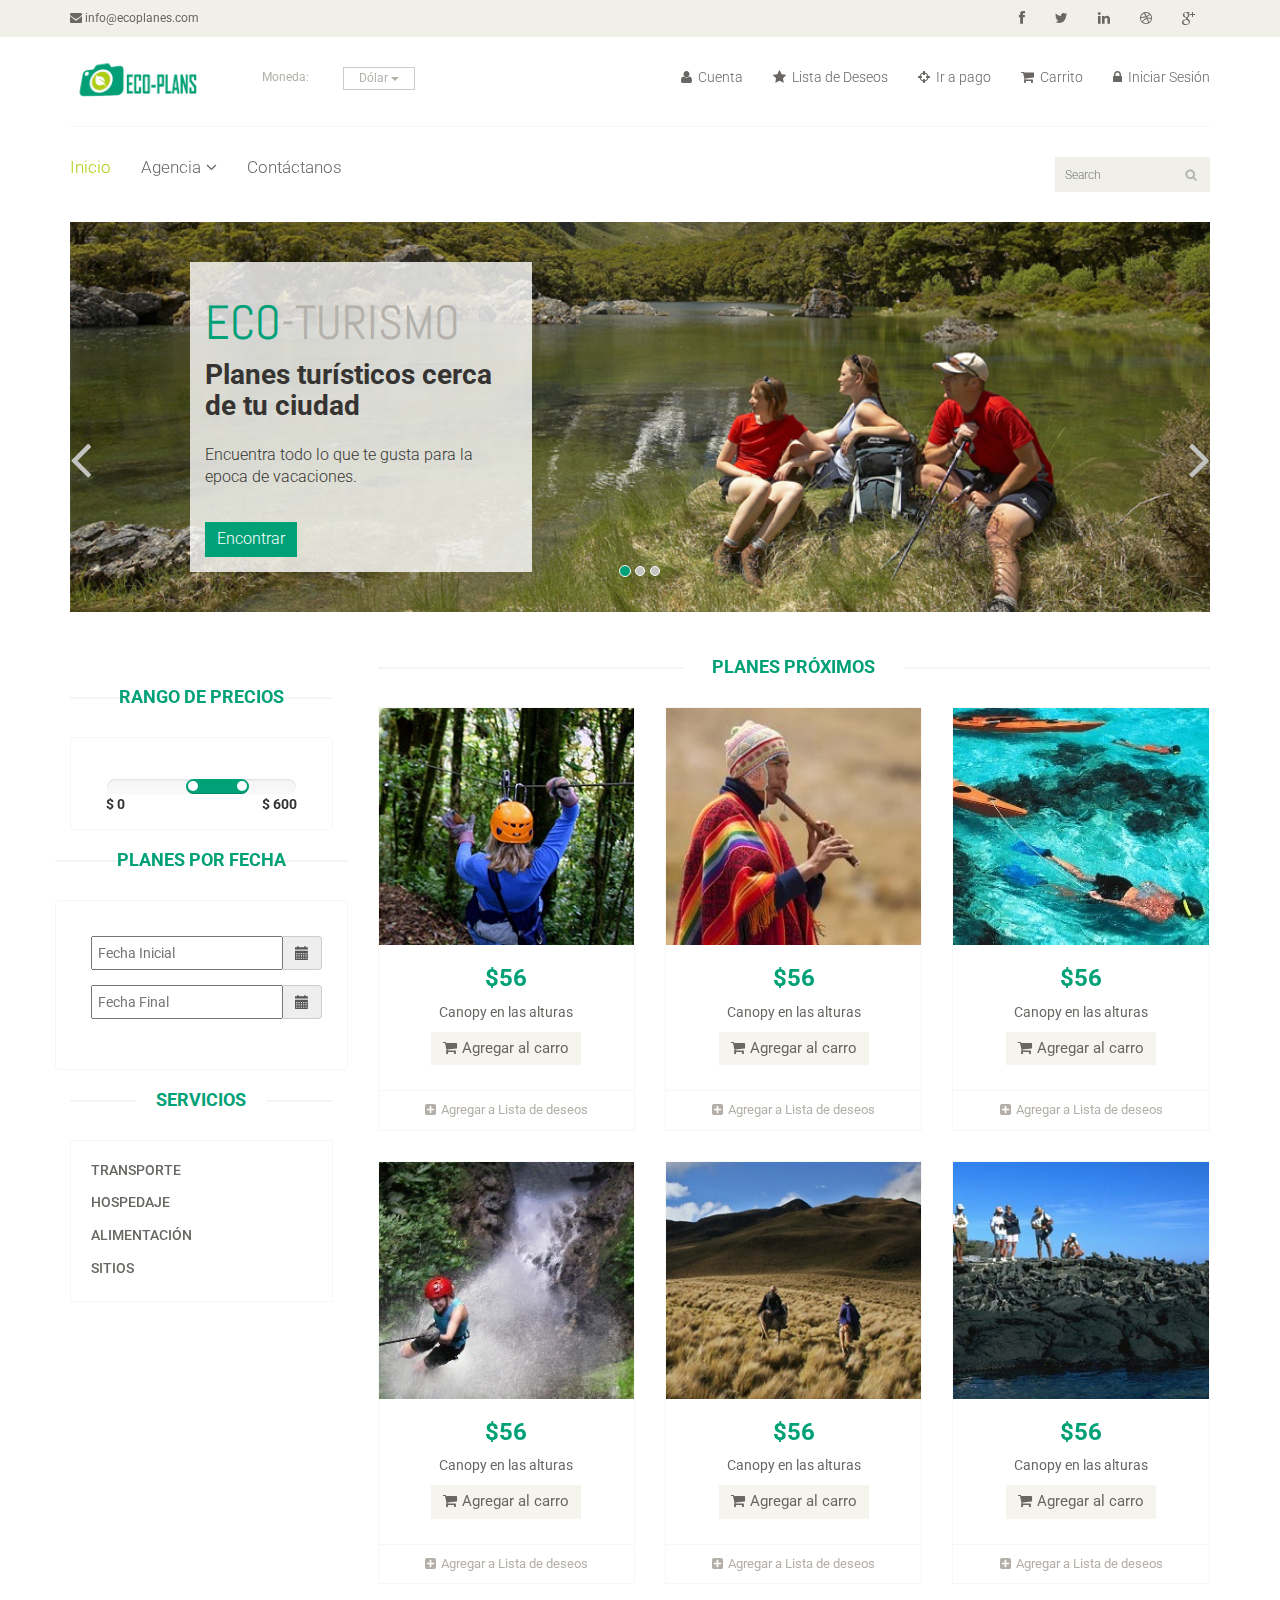
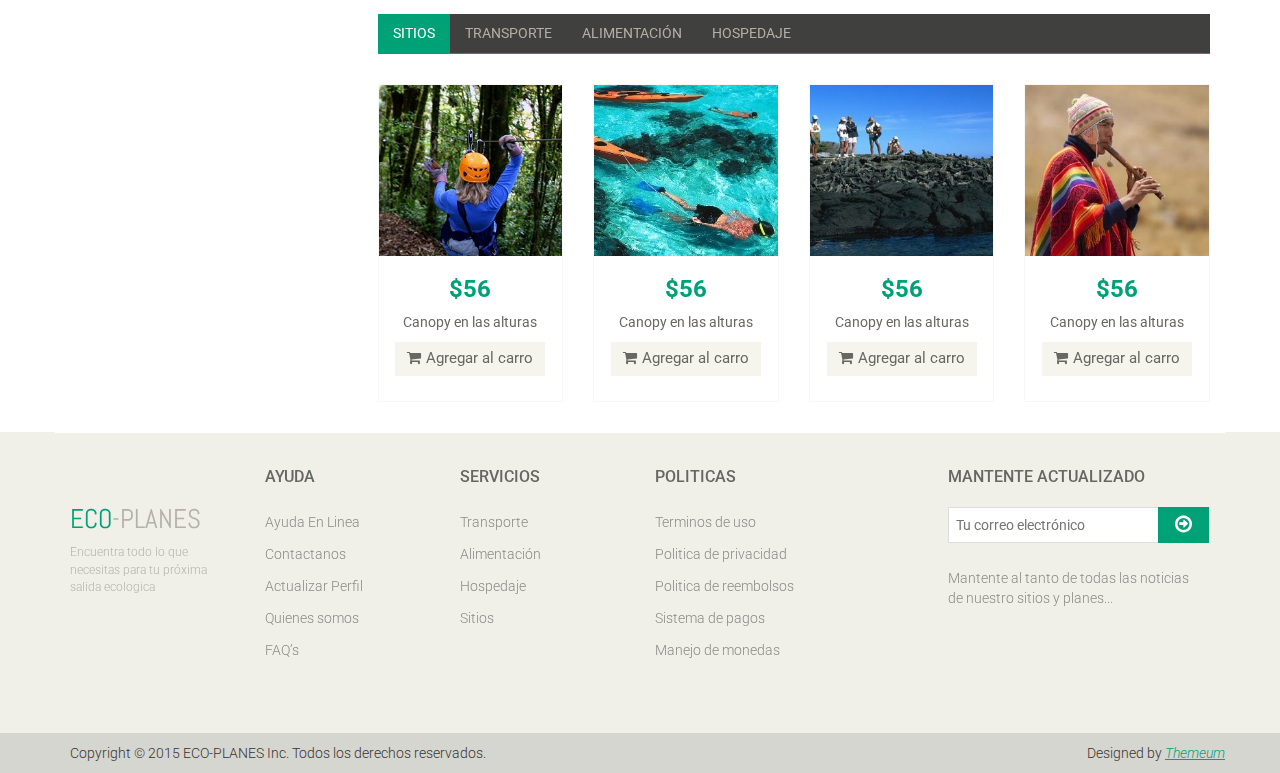
==== ecoturismoMarketplaceFrontEnd-war/src/main/webapp/index.html @ a4452af8 "Project Template EJB - WAR" ====
<!DOCTYPE html>
<html lang="en">
<head>
    <meta charset="utf-8">
    <meta name="viewport" content="width=device-width, initial-scale=1.0">
    <meta name="description" content="">
    <meta name="author" content="">
    <title>Inicio | Eco-planes</title>
    <link href="css/bootstrap.min.css" rel="stylesheet">
    <link href="css/font-awesome.min.css" rel="stylesheet">
    <link href="css/prettyPhoto.css" rel="stylesheet">
    <link href="css/price-range.css" rel="stylesheet">
    <link href="css/animate.css" rel="stylesheet">
	<link href="css/main.css" rel="stylesheet">
	<link href="css/responsive.css" rel="stylesheet">
	<link href="css/jquery-ui/jquery-ui.css" rel="stylesheet">
    <!--[if lt IE 9]>
    <script src="js/html5shiv.js"></script>
    <script src="js/respond.min.js"></script>
    <![endif]-->       
    <link rel="shortcut icon" href="images/ico/favicon.ico">
    <link rel="apple-touch-icon-precomposed" sizes="144x144" href="images/ico/apple-touch-icon-144-precomposed.png">
    <link rel="apple-touch-icon-precomposed" sizes="114x114" href="images/ico/apple-touch-icon-114-precomposed.png">
    <link rel="apple-touch-icon-precomposed" sizes="72x72" href="images/ico/apple-touch-icon-72-precomposed.png">
    <link rel="apple-touch-icon-precomposed" href="images/ico/apple-touch-icon-57-precomposed.png">
</head><!--/head-->

<body>
	<header id="header"><!--header-->
		<div class="header_top"><!--header_top-->
			<div class="container">
				<div class="row">
					<div class="col-sm-6">
						<div class="contactinfo">
							<ul class="nav nav-pills">
								<!--<li><a href="#"><i class="fa fa-phone"></i> +2 95 01 88 821</a></li>-->
								<li><a href="#"><i class="fa fa-envelope"></i> info@ecoplanes.com</a></li>
							</ul>
						</div>
					</div>
					<div class="col-sm-6">
						<div class="social-icons pull-right">
							<ul class="nav navbar-nav">
								<li><a href="#"><i class="fa fa-facebook"></i></a></li>
								<li><a href="#"><i class="fa fa-twitter"></i></a></li>
								<li><a href="#"><i class="fa fa-linkedin"></i></a></li>
								<li><a href="#"><i class="fa fa-dribbble"></i></a></li>
								<li><a href="#"><i class="fa fa-google-plus"></i></a></li>
							</ul>
						</div>
					</div>
				</div>
			</div>
		</div><!--/header_top-->
		
		<div class="header-middle"><!--header-middle-->
			<div class="container">
				<div class="row">
					<div class="col-sm-4">
						<div class="logo pull-left">
							<a href="index.html"><img src="images/home/Logo-Eco.png" alt="" style="width:139px" /></a>
						</div>
						<div class="btn-group pull-right">
							<div class="btn-group">
								<p class="usa">	Moneda:	</p>
							</div>
							
							<div class="btn-group">
								<button type="button" class="btn btn-default dropdown-toggle usa" data-toggle="dropdown">
									Dólar
									<span class="caret"></span>
								</button>
								<ul class="dropdown-menu">
									
									<li><a href="#">Dólar</a></li>
								</ul>
							</div>
						</div>
					</div>
					<div class="col-sm-8">
						<div class="shop-menu pull-right">
							<ul class="nav navbar-nav">
								<li><a href="#"><i class="fa fa-user"></i> Cuenta</a></li>
								<li><a href="#"><i class="fa fa-star"></i> Lista de Deseos</a></li>
								<li><a href="checkout.html"><i class="fa fa-crosshairs"></i> Ir a pago</a></li>
								<li><a href="cart.html"><i class="fa fa-shopping-cart"></i> Carrito</a></li>
								<li><a href="login.html"><i class="fa fa-lock"></i> Iniciar Sesión</a></li>
							</ul>
						</div>
					</div>
				</div>
			</div>
		</div><!--/header-middle-->
	
		<div class="header-bottom"><!--header-bottom-->
			<div class="container">
				<div class="row">
					<div class="col-sm-9">
						<div class="navbar-header">
							<button type="button" class="navbar-toggle" data-toggle="collapse" data-target=".navbar-collapse">
								<span class="sr-only">Toggle navigation</span>
								<span class="icon-bar"></span>
								<span class="icon-bar"></span>
								<span class="icon-bar"></span>
							</button>
						</div>
						<div class="mainmenu pull-left">
							<ul class="nav navbar-nav collapse navbar-collapse">
								<li><a href="index.html" class="active">Inicio</a></li>
								<li class="dropdown"><a href="#">Agencia<i class="fa fa-angle-down"></i></a>
                                    <ul role="menu" class="sub-menu">
                                        <li><a href="shop.html">Planes</a></li>
										<li><a href="cart.html">Carrito</a></li> 
										<li><a href="login.html">Iniciar Sesión</a></li> 
                                    </ul>
                                </li> 
								<li><a href="contact-us.html">Contáctanos</a></li>
							</ul>
						</div>
					</div>
					<div class="col-sm-3">
						<div class="search_box pull-right">
							<input type="text" placeholder="Search"/>
						</div>
					</div>
				</div>
			</div>
		</div><!--/header-bottom-->
	</header><!--/header-->
	
	<section id="slider"><!--slider-->
		<div class="container">
			<div class="row">
				<div class="col-sm-12">
					<div id="slider-carousel" class="carousel slide" data-ride="carousel">
						<ol class="carousel-indicators">
							<li data-target="#slider-carousel" data-slide-to="0" class="active"></li>
							<li data-target="#slider-carousel" data-slide-to="1"></li>
							<li data-target="#slider-carousel" data-slide-to="2"></li>
						</ol>
						
						<div class="carousel-inner">
							<div class="item active col-sm-12 slide" style="background-image:url('images/home/plan1.jpg');">
								<div class="col-sm-4 item-slide">
									<h1><span>ECO</span>-TURISMO</h1>
									<h2>Planes turísticos cerca de tu ciudad</h2>
									<p>Encuentra todo lo que te gusta para la epoca de vacaciones.</p>
									<a href="shop.html"><button type="button" class="btn btn-default get" >Encontrar</button></a>
								</div>
								
							</div>
							<div class="item col-sm-12 slide" style="background-image:url('images/home/plan2.jpg');" >
								<div class="col-sm-4 item-slide">
									<h1><span>ECO</span>-AMIGOS</h1>
									<h2>Opiniones de los sitios de turismo</h2>
									<p>Conoce que piensan otros viajeros del sitio que deseas visitar</p>
									<a href="shop.html"><button type="button" class="btn btn-default get">Revisar</button></a>
								</div>								
							</div>
							
							<div class="item col-sm-12 slide" style="background-image:url('images/home/plan3.jpg');" >
								<div class="col-sm-4 item-slide">
									<h1><span>ECO</span>-PLANES</h1>
									<h2>Planea todo lo que necesitas</h2>
									<p>Escoje paquetes de viajes para que no te preocupes por nada.</p>
									<a href="shop.html"><button type="button" class="btn btn-default get">Planear</button></a>
								</div>
								
							</div>
							
						</div>
						
						<a href="#slider-carousel" class="left control-carousel hidden-xs" data-slide="prev">
							<i class="fa fa-angle-left"></i>
						</a>
						<a href="#slider-carousel" class="right control-carousel hidden-xs" data-slide="next">
							<i class="fa fa-angle-right"></i>
						</a>
					</div>
					
				</div>
			</div>
		</div>
	</section><!--/slider-->
	
	<section>
		<div class="container">
			<div class="row">
				<div class="col-sm-3">
					<div class="left-sidebar">
						<div class="price-range"><!--price-range-->
							<h2>Rango de Precios</h2>
							<div class="well text-center">
								 <input type="text" class="span2" value="" data-slider-min="0" data-slider-max="600" data-slider-step="5" data-slider-value="[250,450]" id="sl2" ><br />
								 <b class="pull-left">$ 0</b> <b class="pull-right">$ 600</b>
							</div>
						</div><!--/price-range-->
						
						 <div class="row">
							<div class='date-range'>
							    <h2>Planes por Fecha</h2>
								<div class="well text-center">
									<div class="form-group">
										<div class='input-group date' id='datetimepicker1'>
											<input type="text" placeholder="Fecha Inicial" id="datepicker" style="padding:5px">
											<span class="input-group-addon">
												<span class="glyphicon glyphicon-calendar"></span>
											</span>
										</div>
									</div>
									<div class="form-group">
										<div class='input-group date' id='datetimepicker2'>
											<input type="text" placeholder="Fecha Final" id="datepicker2" style="padding:5px">
											<span class="input-group-addon">
												<span class="glyphicon glyphicon-calendar"></span>
											</span>
										</div>
									</div>
								</div>
							</div>							
						</div>	
						
						<h2 style="z-index:-1">Servicios</h2>
						<div class="panel-group category-products" id="accordian"><!--category-productsr-->
							
							<div class="panel panel-default">
								<div class="panel-heading">
									<h4 class="panel-title"><a href="shop.html?categoria=1">Transporte</a></h4>
								</div>
							</div>
							<div class="panel panel-default">
								<div class="panel-heading">
									<h4 class="panel-title"><a href="shop.html?categoria=2">Hospedaje</a></h4>
								</div>
							</div>
							<div class="panel panel-default">
								<div class="panel-heading">
									<h4 class="panel-title"><a href="shop.html?categoria=3">Alimentación</a></h4>
								</div>
							</div>
							<div class="panel panel-default">
								<div class="panel-heading">
									<h4 class="panel-title"><a href="shop.html?categoria=4">Sitios</a></h4>
								</div>
							</div>
						</div><!--/category-products-->								
					</div>
				</div>
				
				<div class="col-sm-9 padding-right">
					<div class="features_items"><!--features_items-->
						<h2 class="title text-center">PLANES PRÓXIMOS</h2>
						<div class="col-sm-4">
							<div class="product-image-wrapper">
								<div class="single-products">
										<div class="productinfo text-center">
											<img src="images/home/product1.jpg" alt="" />
											<h2>$56</h2>
											<p>Canopy en las alturas</p>
											<a href="#" class="btn btn-default add-to-cart"><i class="fa fa-shopping-cart"></i>Agregar al carro</a>
										</div>
										<div class="product-overlay">
											<div class="overlay-content">
												<a href="product-details.html?producto=1"><i class="fa fa-arrow-circle-o-right redirect-icon"></i></a>
												<h2><i class="fa fa-calendar"></i> DEC 5, 2015</h2>
												<h2><span>
															<i class="fa fa-star"></i>
															<i class="fa fa-star"></i>
															<i class="fa fa-star"></i>
															<i class="fa fa-star"></i>
															<i class="fa fa-star-half-o"></i>
												</span></h2>
												<h2>$56</h2>
												<p>Canopy en las alturas</p>												
												<a href="#" class="btn btn-default add-to-cart"><i class="fa fa-shopping-cart"></i>Agregar al carro</a>																							
											</div>
										</div>
								</div>
								<div class="choose">
									<ul class="nav nav-pills nav-justified">
										<li><a href="#"><i class="fa fa-plus-square"></i>Agregar a Lista de deseos</a></li>
										<!--<li><a href="#"><i class="fa fa-plus-square"></i>Add to compare</a></li>-->
									</ul>
								</div>
							</div>
						</div>
						<div class="col-sm-4">
							<div class="product-image-wrapper">
								<div class="single-products">
									<div class="productinfo text-center">
										<img src="images/home/product2.jpg" alt="" />
										<h2>$56</h2>
											<p>Canopy en las alturas</p>
											<a href="#" class="btn btn-default add-to-cart"><i class="fa fa-shopping-cart"></i>Agregar al carro</a>
									</div>
									<div class="product-overlay">
											<div class="overlay-content">
												<a href="product-details.html?producto=1"><i class="fa fa-arrow-circle-o-right redirect-icon"></i></a>
												<h2><i class="fa fa-calendar"></i> DEC 5, 2015</h2>
												<h2><span>
															<i class="fa fa-star"></i>
															<i class="fa fa-star"></i>
															<i class="fa fa-star"></i>
															<i class="fa fa-star"></i>
															<i class="fa fa-star-half-o"></i>
												</span></h2>
												<h2>$56</h2>
												<p>Canopy en las alturas</p>												
												<a href="#" class="btn btn-default add-to-cart"><i class="fa fa-shopping-cart"></i>Agregar al carro</a>	
											</div>
									</div>
								</div>
								<div class="choose">
									<ul class="nav nav-pills nav-justified">
										<li><a href="#"><i class="fa fa-plus-square"></i>Agregar a Lista de deseos</a></li>
									</ul>
								</div>
							</div>
						</div>
						<div class="col-sm-4">
							<div class="product-image-wrapper">
								<div class="single-products">
									<div class="productinfo text-center">
										<img src="images/home/product3.jpg" alt="" />
										<h2>$56</h2>
											<p>Canopy en las alturas</p>
											<a href="#" class="btn btn-default add-to-cart"><i class="fa fa-shopping-cart"></i>Agregar al carro</a>
									</div>
									<div class="product-overlay">
											<div class="overlay-content">
												<a href="product-details.html?producto=1"><i class="fa fa-arrow-circle-o-right redirect-icon"></i></a>
												<h2><i class="fa fa-calendar"></i> DEC 5, 2015</h2>
												<h2><span>
															<i class="fa fa-star"></i>
															<i class="fa fa-star"></i>
															<i class="fa fa-star"></i>
															<i class="fa fa-star"></i>
															<i class="fa fa-star-half-o"></i>
												</span></h2>
												<h2>$56</h2>
												<p>Canopy en las alturas</p>												
												<a href="#" class="btn btn-default add-to-cart"><i class="fa fa-shopping-cart"></i>Agregar al carro</a>	
											</div>
									</div>
								</div>
								<div class="choose">
									<ul class="nav nav-pills nav-justified">
										<li><a href="#"><i class="fa fa-plus-square"></i>Agregar a Lista de deseos</a></li>
									</ul>
								</div>
							</div>
						</div>
						<div class="col-sm-4">
							<div class="product-image-wrapper">
								<div class="single-products">
									<div class="productinfo text-center">
										<img src="images/home/product4.jpg" alt="" />
										<h2>$56</h2>
											<p>Canopy en las alturas</p>
											<a href="#" class="btn btn-default add-to-cart"><i class="fa fa-shopping-cart"></i>Agregar al carro</a>
										</div>
										<div class="product-overlay">
											<div class="overlay-content">
												<a href="product-details.html?producto=1"><i class="fa fa-arrow-circle-o-right redirect-icon"></i></a>
												<h2><i class="fa fa-calendar"></i> DEC 5, 2015</h2>
												<h2><span>
															<i class="fa fa-star"></i>
															<i class="fa fa-star"></i>
															<i class="fa fa-star"></i>
															<i class="fa fa-star"></i>
															<i class="fa fa-star-half-o"></i>
												</span></h2>
												<h2>$56</h2>
												<p>Canopy en las alturas</p>												
												<a href="#" class="btn btn-default add-to-cart"><i class="fa fa-shopping-cart"></i>Agregar al carro</a>	
											</div>
										</div>
								</div>
								<div class="choose">
									<ul class="nav nav-pills nav-justified">
										<li><a href="#"><i class="fa fa-plus-square"></i>Agregar a Lista de deseos</a></li>
									</ul>
								</div>
							</div>
						</div>
						<div class="col-sm-4">
							<div class="product-image-wrapper">
								<div class="single-products">
									<div class="productinfo text-center">
										<img src="images/home/product5.jpg" alt="" />
										<h2>$56</h2>
										<p>Canopy en las alturas</p>
										<a href="#" class="btn btn-default add-to-cart"><i class="fa fa-shopping-cart"></i>Agregar al carro</a>
									</div>
									<div class="product-overlay">
										<div class="overlay-content">
											<a href="product-details.html?producto=1"><i class="fa fa-arrow-circle-o-right redirect-icon"></i></a>
												<h2><i class="fa fa-calendar"></i> DEC 5, 2015</h2>
												<h2><span>
															<i class="fa fa-star"></i>
															<i class="fa fa-star"></i>
															<i class="fa fa-star"></i>
															<i class="fa fa-star"></i>
															<i class="fa fa-star-half-o"></i>
												</span></h2>
												<h2>$56</h2>
												<p>Canopy en las alturas</p>												
												<a href="#" class="btn btn-default add-to-cart"><i class="fa fa-shopping-cart"></i>Agregar al carro</a>	
										</div>
									</div>
								</div>
								<div class="choose">
									<ul class="nav nav-pills nav-justified">
										<li><a href="#"><i class="fa fa-plus-square"></i>Agregar a Lista de deseos</a></li>
									</ul>
								</div>
							</div>
						</div>
						<div class="col-sm-4">
							<div class="product-image-wrapper">
								<div class="single-products">
									<div class="productinfo text-center">
										<img src="images/home/product6.jpg" alt="" />
										<h2>$56</h2>
										<p>Canopy en las alturas</p>
										<a href="#" class="btn btn-default add-to-cart"><i class="fa fa-shopping-cart"></i>Agregar al carro</a>
									</div>
									<div class="product-overlay">
										<div class="overlay-content">
											<a href="product-details.html?producto=1"><i class="fa fa-arrow-circle-o-right redirect-icon"></i></a>
												<h2><i class="fa fa-calendar"></i> DEC 5, 2015</h2>
												<h2><span>
															<i class="fa fa-star"></i>
															<i class="fa fa-star"></i>
															<i class="fa fa-star"></i>
															<i class="fa fa-star"></i>
															<i class="fa fa-star-half-o"></i>
												</span></h2>
												<h2>$56</h2>
												<p>Canopy en las alturas</p>												
												<a href="#" class="btn btn-default add-to-cart"><i class="fa fa-shopping-cart"></i>Agregar al carro</a>	
										</div>
									</div>
								</div>
								<div class="choose">
									<ul class="nav nav-pills nav-justified">
										<li><a href="#"><i class="fa fa-plus-square"></i>Agregar a Lista de deseos</a></li>
									</ul>
								</div>
							</div>
						</div>
						
					</div><!--features_items-->
					
					<div class="category-tab"><!--category-tab-->
						<div class="col-sm-12">
							<ul class="nav nav-tabs">
								<li class="active"><a href="#sitios" data-toggle="tab">Sitios</a></li>
								<li><a href="#transporte" data-toggle="tab">Transporte</a></li>
								<li><a href="#alimentacion" data-toggle="tab">Alimentación</a></li>
								<li><a href="#hospedaje" data-toggle="tab">Hospedaje</a></li>
							</ul>
						</div>
						<div class="tab-content">
							<div class="tab-pane fade active in" id="sitios" >
								<div class="col-sm-3">
									<div class="product-image-wrapper">
										<div class="single-products">
											<div class="productinfo text-center">
												<a href="product-details.html?producto=1"><img src="images/home/product1.jpg" alt="" /></a>
												<h2>$56</h2>
												<p>Canopy en las alturas</p>
												<a href="#" class="btn btn-default add-to-cart"><i class="fa fa-shopping-cart"></i>Agregar al carro</a>
											</div>											
										</div>
									</div>
								</div>
								<div class="col-sm-3">
									<div class="product-image-wrapper">
										<div class="single-products">
											<div class="productinfo text-center">
												<a href="product-details.html?producto=1"><img src="images/home/product3.jpg" alt="" /></a>
												<h2>$56</h2>
												<p>Canopy en las alturas</p>
												<a href="#" class="btn btn-default add-to-cart"><i class="fa fa-shopping-cart"></i>Agregar al carro</a>
											</div>											
										</div>
									</div>
								</div>
								<div class="col-sm-3">
									<div class="product-image-wrapper">
										<div class="single-products">
											<div class="productinfo text-center">
												<a href="product-details.html?producto=1"><img src="images/home/product6.jpg" alt="" /></a>
												<h2>$56</h2>
												<p>Canopy en las alturas</p>
												<a href="#" class="btn btn-default add-to-cart"><i class="fa fa-shopping-cart"></i>Agregar al carro</a>
											</div>
											
										</div>
									</div>
								</div>
								<div class="col-sm-3">
									<div class="product-image-wrapper">
										<div class="single-products">
											<div class="productinfo text-center">
												<a href="product-details.html?producto=1"><img src="images/home/product2.jpg" alt="" /></a>
												<h2>$56</h2>
												<p>Canopy en las alturas</p>
												<a href="#" class="btn btn-default add-to-cart"><i class="fa fa-shopping-cart"></i>Agregar al carro</a>
											</div>
											
										</div>
									</div>
								</div>
							</div>
							
							<div class="tab-pane fade" id="transporte" >
								<div class="col-sm-3">
									<div class="product-image-wrapper">
										<div class="single-products">
											<div class="productinfo text-center">
												<a href="product-details.html?producto=1"><img src="images/home/product6.jpg" alt="" /></a>
												<h2>$56</h2>
												<p>Canopy en las alturas</p>
												<a href="#" class="btn btn-default add-to-cart"><i class="fa fa-shopping-cart"></i>Agregar al carro</a>
											</div>
											
										</div>
									</div>
								</div>
								<div class="col-sm-3">
									<div class="product-image-wrapper">
										<div class="single-products">
											<div class="productinfo text-center">
												<a href="product-details.html?producto=1"><img src="images/home/product2.jpg" alt="" /></a>
												<h2>$56</h2>
												<p>Canopy en las alturas</p>
												<a href="#" class="btn btn-default add-to-cart"><i class="fa fa-shopping-cart"></i>Agregar al carro</a>
											</div>
											
										</div>
									</div>
								</div>
								<div class="col-sm-3">
									<div class="product-image-wrapper">
										<div class="single-products">
											<div class="productinfo text-center">
												<a href="product-details.html?producto=1"><img src="images/home/product5.jpg" alt="" /></a>
												<h2>$56</h2>
												<p>Canopy en las alturas</p>
												<a href="#" class="btn btn-default add-to-cart"><i class="fa fa-shopping-cart"></i>Agregar al carro</a>
											</div>
											
										</div>
									</div>
								</div>
								<div class="col-sm-3">
									<div class="product-image-wrapper">
										<div class="single-products">
											<div class="productinfo text-center">
												<a href="product-details.html?producto=1"><img src="images/home/product1.jpg" alt="" /></a>
												<h2>$56</h2>
												<p>Canopy en las alturas</p>
												<a href="#" class="btn btn-default add-to-cart"><i class="fa fa-shopping-cart"></i>Agregar al carro</a>
											</div>
											
										</div>
									</div>
								</div>
							</div>
							
							<div class="tab-pane fade" id="alimentacion" >
								<div class="col-sm-3">
									<div class="product-image-wrapper">
										<div class="single-products">
											<div class="productinfo text-center">
												<a href="product-details.html?producto=1"><img src="images/home/product3.jpg" alt="" /></a>
												<h2>$56</h2>
												<p>Canopy en las alturas</p>
												<a href="#" class="btn btn-default add-to-cart"><i class="fa fa-shopping-cart"></i>Agregar al carro</a>
											</div>
											
										</div>
									</div>
								</div>
								<div class="col-sm-3">
									<div class="product-image-wrapper">
										<div class="single-products">
											<div class="productinfo text-center">
												<a href="product-details.html?producto=1"><img src="images/home/product5.jpg" alt="" /></a>
												<h2>$56</h2>
												<p>Canopy en las alturas</p>
												<a href="#" class="btn btn-default add-to-cart"><i class="fa fa-shopping-cart"></i>Agregar al carro</a>
											</div>
											
										</div>
									</div>
								</div>
								<div class="col-sm-3">
									<div class="product-image-wrapper">
										<div class="single-products">
											<div class="productinfo text-center">
												<a href="product-details.html?producto=1"><img src="images/home/product1.jpg" alt="" /></a>
												<h2>$56</h2>
												<p>Canopy en las alturas</p>
												<a href="#" class="btn btn-default add-to-cart"><i class="fa fa-shopping-cart"></i>Agregar al carro</a>
											</div>
											
										</div>
									</div>
								</div>
								<div class="col-sm-3">
									<div class="product-image-wrapper">
										<div class="single-products">
											<div class="productinfo text-center">
												<a href="product-details.html?producto=1"><img src="images/home/product2.jpg" alt="" /></a>
												<h2>$56</h2>
												<p>Canopy en las alturas</p>
												<a href="#" class="btn btn-default add-to-cart"><i class="fa fa-shopping-cart"></i>Agregar al carro</a>
											</div>
											
										</div>
									</div>
								</div>
							</div>
							
							<div class="tab-pane fade" id="hospedaje" >
								<div class="col-sm-3">
									<div class="product-image-wrapper">
										<div class="single-products">
											<div class="productinfo text-center">
												<a href="product-details.html?producto=1"><img src="images/home/product6.jpg" alt="" /></a>
												<h2>$56</h2>
												<p>Canopy en las alturas</p>
												<a href="#" class="btn btn-default add-to-cart"><i class="fa fa-shopping-cart"></i>Agregar al carro</a>
											</div>
											
										</div>
									</div>
								</div>
								<div class="col-sm-3">
									<div class="product-image-wrapper">
										<div class="single-products">
											<div class="productinfo text-center">
												<a href="product-details.html?producto=1"><img src="images/home/product4.jpg" alt="" /></a>
												<h2>$56</h2>
												<p>Canopy en las alturas</p>
												<a href="#" class="btn btn-default add-to-cart"><i class="fa fa-shopping-cart"></i>Agregar al carro</a>
											</div>
											
										</div>
									</div>
								</div>
								<div class="col-sm-3">
									<div class="product-image-wrapper">
										<div class="single-products">
											<div class="productinfo text-center">
												<a href="product-details.html?producto=1"><img src="images/home/product3.jpg" alt="" /></a>
												<h2>$56</h2>
												<p>Canopy en las alturas</p>
												<a href="#" class="btn btn-default add-to-cart"><i class="fa fa-shopping-cart"></i>Agregar al carro</a>
											</div>
											
										</div>
									</div>
								</div>
								<div class="col-sm-3">
									<div class="product-image-wrapper">
										<div class="single-products">
											<div class="productinfo text-center">
												<a href="product-details.html?producto=1"><img src="images/home/product2.jpg" alt="" /></a>
												<h2>$56</h2>
												<p>Canopy en las alturas</p>
												<a href="#" class="btn btn-default add-to-cart"><i class="fa fa-shopping-cart"></i>Agregar al carro</a>
											</div>
											
										</div>
									</div>
								</div>
							</div>						
						</div>
					</div><!--/category-tab-->
					
					<!--<div class="recommended_items">planes recomendados
						<h2 class="title text-center">recommended items</h2>
						
						<div id="recommended-item-carousel" class="carousel slide" data-ride="carousel">
							<div class="carousel-inner">
								<div class="item active">	
									<div class="col-sm-4">
										<div class="product-image-wrapper">
											<div class="single-products">
												<div class="productinfo text-center">
													<img src="images/home/recommend1.jpg" alt="" />
													<h2>$56</h2>
													<p>Easy Polo Black Edition</p>
													<a href="#" class="btn btn-default add-to-cart"><i class="fa fa-shopping-cart"></i>Add to cart</a>
												</div>
												
											</div>
										</div>
									</div>
									<div class="col-sm-4">
										<div class="product-image-wrapper">
											<div class="single-products">
												<div class="productinfo text-center">
													<img src="images/home/recommend2.jpg" alt="" />
													<h2>$56</h2>
													<p>Easy Polo Black Edition</p>
													<a href="#" class="btn btn-default add-to-cart"><i class="fa fa-shopping-cart"></i>Add to cart</a>
												</div>
												
											</div>
										</div>
									</div>
									<div class="col-sm-4">
										<div class="product-image-wrapper">
											<div class="single-products">
												<div class="productinfo text-center">
													<img src="images/home/recommend3.jpg" alt="" />
													<h2>$56</h2>
													<p>Easy Polo Black Edition</p>
													<a href="#" class="btn btn-default add-to-cart"><i class="fa fa-shopping-cart"></i>Add to cart</a>
												</div>
												
											</div>
										</div>
									</div>
								</div>
								<div class="item">	
									<div class="col-sm-4">
										<div class="product-image-wrapper">
											<div class="single-products">
												<div class="productinfo text-center">
													<img src="images/home/recommend1.jpg" alt="" />
													<h2>$56</h2>
													<p>Easy Polo Black Edition</p>
													<a href="#" class="btn btn-default add-to-cart"><i class="fa fa-shopping-cart"></i>Add to cart</a>
												</div>
												
											</div>
										</div>
									</div>
									<div class="col-sm-4">
										<div class="product-image-wrapper">
											<div class="single-products">
												<div class="productinfo text-center">
													<img src="images/home/recommend2.jpg" alt="" />
													<h2>$56</h2>
													<p>Easy Polo Black Edition</p>
													<a href="#" class="btn btn-default add-to-cart"><i class="fa fa-shopping-cart"></i>Add to cart</a>
												</div>
												
											</div>
										</div>
									</div>
									<div class="col-sm-4">
										<div class="product-image-wrapper">
											<div class="single-products">
												<div class="productinfo text-center">
													<img src="images/home/recommend3.jpg" alt="" />
													<h2>$56</h2>
													<p>Easy Polo Black Edition</p>
													<a href="#" class="btn btn-default add-to-cart"><i class="fa fa-shopping-cart"></i>Add to cart</a>
												</div>
												
											</div>
										</div>
									</div>
								</div>
							</div>
							 <a class="left recommended-item-control" href="#recommended-item-carousel" data-slide="prev">
								<i class="fa fa-angle-left"></i>
							  </a>
							  <a class="right recommended-item-control" href="#recommended-item-carousel" data-slide="next">
								<i class="fa fa-angle-right"></i>
							  </a>			
						</div>
					</div>/recommended_items-->
					
				</div>
			</div>
		</div>
	</section>
	
	<footer id="footer"><!--Footer-->
				
		<div class="footer-widget">
			<div class="container">
				<div class="row">
				    <div class="col-sm-2">
						<div class="companyinfo">
							<h2><span>ECO</span>-PLANES</h2>
							<p>Encuentra todo lo que necesitas para tu próxima salida ecologica</p>
						</div>
					</div>
					<div class="col-sm-2">
						<div class="single-widget">
							<h2>Ayuda</h2>
							<ul class="nav nav-pills nav-stacked">
								<li><a href="#">Ayuda En Linea</a></li>
								<li><a href="#">Contactanos</a></li>
								<li><a href="#">Actualizar Perfil</a></li>
								<li><a href="#">Quienes somos</a></li>
								<li><a href="#">FAQ’s</a></li>
							</ul>
						</div>
					</div>
					<div class="col-sm-2">
						<div class="single-widget">
							<h2>Servicios</h2>
							<ul class="nav nav-pills nav-stacked">
								<li><a href="shop.html?categoria=1">Transporte</a></li>
								<li><a href="shop.html?categoria=2">Alimentación</a></li>
								<li><a href="shop.html?categoria=3">Hospedaje</a></li>
								<li><a href="shop.html?categoria=4">Sitios</a></li>
							</ul>
						</div>
					</div>
					<div class="col-sm-2">
						<div class="single-widget">
							<h2>Politicas</h2>
							<ul class="nav nav-pills nav-stacked">
								<li><a href="#">Terminos de uso</a></li>
								<li><a href="#">Politica de privacidad</a></li>
								<li><a href="#">Politica de reembolsos</a></li>
								<li><a href="#">Sistema de pagos</a></li>
								<li><a href="#">Manejo de monedas</a></li>
							</ul>
						</div>
					</div>					
					<div class="col-sm-3 col-sm-offset-1">
						<div class="single-widget">
							<h2>Mantente Actualizado</h2>
							<form action="#" class="searchform">
								<input type="text" placeholder="Tu correo electrónico" />
								<button type="submit" class="btn btn-default"><i class="fa fa-arrow-circle-o-right"></i></button>
								<p>Mantente al tanto de todas las noticias <br />de nuestro sitios y planes...</p>
							</form>
						</div>
					</div>
					
				</div>
			</div>
		</div>
		
		<div class="footer-bottom">
			<div class="container">
				<div class="row">
					<p class="pull-left">Copyright © 2015 ECO-PLANES Inc. Todos los derechos reservados.</p>
					<p class="pull-right">Designed by <span><a target="_blank" href="http://www.themeum.com">Themeum</a></span></p>
				</div>
			</div>
		</div>
		
	</footer><!--/Footer-->
	

  
    <script src="js/jquery.js"></script>
	<script src="js/bootstrap.min.js"></script>	
	<script src="js/jquery-ui.js"></script>
	<script src="js/jquery.scrollUp.min.js"></script>
	<script src="js/price-range.js"></script>
    <script src="js/jquery.prettyPhoto.js"></script>
    <script src="js/main.js"></script>
	<script src="js/eco.js"></script>

</body>
</html>
---- ecoturismoMarketplaceFrontEnd-war/src/main/webapp/css/prettyPhoto.css ----
div.pp_default .pp_top,div.pp_default .pp_top .pp_middle,div.pp_default .pp_top .pp_left,div.pp_default .pp_top .pp_right,div.pp_default .pp_bottom,div.pp_default .pp_bottom .pp_left,div.pp_default .pp_bottom .pp_middle,div.pp_default .pp_bottom .pp_right{height:13px}
div.pp_default .pp_top .pp_left{background:url(../images/prettyPhoto/default/sprite.png) -78px -93px no-repeat}
div.pp_default .pp_top .pp_middle{background:url(../images/prettyPhoto/default/sprite_x.png) top left repeat-x}
div.pp_default .pp_top .pp_right{background:url(../images/prettyPhoto/default/sprite.png) -112px -93px no-repeat}
div.pp_default .pp_content .ppt{color:#f8f8f8}
div.pp_default .pp_content_container .pp_left{background:url(../images/prettyPhoto/default/sprite_y.png) -7px 0 repeat-y;padding-left:13px}
div.pp_default .pp_content_container .pp_right{background:url(../images/prettyPhoto/default/sprite_y.png) top right repeat-y;padding-right:13px}
div.pp_default .pp_next:hover{background:url(../images/prettyPhoto/default/sprite_next.png) center right no-repeat;cursor:pointer}
div.pp_default .pp_previous:hover{background:url(../images/prettyPhoto/default/sprite_prev.png) center left no-repeat;cursor:pointer}
div.pp_default .pp_expand{background:url(../images/prettyPhoto/default/sprite.png) 0 -29px no-repeat;cursor:pointer;width:28px;height:28px}
div.pp_default .pp_expand:hover{background:url(../images/prettyPhoto/default/sprite.png) 0 -56px no-repeat;cursor:pointer}
div.pp_default .pp_contract{background:url(../images/prettyPhoto/default/sprite.png) 0 -84px no-repeat;cursor:pointer;width:28px;height:28px}
div.pp_default .pp_contract:hover{background:url(../images/prettyPhoto/default/sprite.png) 0 -113px no-repeat;cursor:pointer}
div.pp_default .pp_close{width:30px;height:30px;background:url(../images/prettyPhoto/default/sprite.png) 2px 1px no-repeat;cursor:pointer}
div.pp_default .pp_gallery ul li a{background:url(../images/prettyPhoto/default/default_thumb.png) center center #f8f8f8;border:1px solid #aaa}
div.pp_default .pp_social{margin-top:7px}
div.pp_default .pp_gallery a.pp_arrow_previous,div.pp_default .pp_gallery a.pp_arrow_next{position:static;left:auto}
div.pp_default .pp_nav .pp_play,div.pp_default .pp_nav .pp_pause{background:url(../images/prettyPhoto/default/sprite.png) -51px 1px no-repeat;height:30px;width:30px}
div.pp_default .pp_nav .pp_pause{background-position:-51px -29px}
div.pp_default a.pp_arrow_previous,div.pp_default a.pp_arrow_next{background:url(../images/prettyPhoto/default/sprite.png) -31px -3px no-repeat;height:20px;width:20px;margin:4px 0 0}
div.pp_default a.pp_arrow_next{left:52px;background-position:-82px -3px}
div.pp_default .pp_content_container .pp_details{margin-top:5px}
div.pp_default .pp_nav{clear:none;height:30px;width:110px;position:relative}
div.pp_default .pp_nav .currentTextHolder{font-family:Georgia;font-style:italic;color:#999;font-size:11px;left:75px;line-height:25px;position:absolute;top:2px;margin:0;padding:0 0 0 10px}
div.pp_default .pp_close:hover,div.pp_default .pp_nav .pp_play:hover,div.pp_default .pp_nav .pp_pause:hover,div.pp_default .pp_arrow_next:hover,div.pp_default .pp_arrow_previous:hover{opacity:0.7}
div.pp_default .pp_description{font-size:11px;font-weight:700;line-height:14px;margin:5px 50px 5px 0}
div.pp_default .pp_bottom .pp_left{background:url(../images/prettyPhoto/default/sprite.png) -78px -127px no-repeat}
div.pp_default .pp_bottom .pp_middle{background:url(../images/prettyPhoto/default/sprite_x.png) bottom left repeat-x}
div.pp_default .pp_bottom .pp_right{background:url(../images/prettyPhoto/default/sprite.png) -112px -127px no-repeat}
div.pp_default .pp_loaderIcon{background:url(../images/prettyPhoto/default/loader.gif) center center no-repeat}
div.light_rounded .pp_top .pp_left{background:url(../images/prettyPhoto/light_rounded/sprite.png) -88px -53px no-repeat}
div.light_rounded .pp_top .pp_right{background:url(../images/prettyPhoto/light_rounded/sprite.png) -110px -53px no-repeat}
div.light_rounded .pp_next:hover{background:url(../images/prettyPhoto/light_rounded/btnNext.png) center right no-repeat;cursor:pointer}
div.light_rounded .pp_previous:hover{background:url(../images/prettyPhoto/light_rounded/btnPrevious.png) center left no-repeat;cursor:pointer}
div.light_rounded .pp_expand{background:url(../images/prettyPhoto/light_rounded/sprite.png) -31px -26px no-repeat;cursor:pointer}
div.light_rounded .pp_expand:hover{background:url(../images/prettyPhoto/light_rounded/sprite.png) -31px -47px no-repeat;cursor:pointer}
div.light_rounded .pp_contract{background:url(../images/prettyPhoto/light_rounded/sprite.png) 0 -26px no-repeat;cursor:pointer}
div.light_rounded .pp_contract:hover{background:url(../images/prettyPhoto/light_rounded/sprite.png) 0 -47px no-repeat;cursor:pointer}
div.light_rounded .pp_close{width:75px;height:22px;background:url(../images/prettyPhoto/light_rounded/sprite.png) -1px -1px no-repeat;cursor:pointer}
div.light_rounded .pp_nav .pp_play{background:url(../images/prettyPhoto/light_rounded/sprite.png) -1px -100px no-repeat;height:15px;width:14px}
div.light_rounded .pp_nav .pp_pause{background:url(../images/prettyPhoto/light_rounded/sprite.png) -24px -100px no-repeat;height:15px;width:14px}
div.light_rounded .pp_arrow_previous{background:url(../images/prettyPhoto/light_rounded/sprite.png) 0 -71px no-repeat}
div.light_rounded .pp_arrow_next{background:url(../images/prettyPhoto/light_rounded/sprite.png) -22px -71px no-repeat}
div.light_rounded .pp_bottom .pp_left{background:url(../images/prettyPhoto/light_rounded/sprite.png) -88px -80px no-repeat}
div.light_rounded .pp_bottom .pp_right{background:url(../images/prettyPhoto/light_rounded/sprite.png) -110px -80px no-repeat}
div.dark_rounded .pp_top .pp_left{background:url(../images/prettyPhoto/dark_rounded/sprite.png) -88px -53px no-repeat}
div.dark_rounded .pp_top .pp_right{background:url(../images/prettyPhoto/dark_rounded/sprite.png) -110px -53px no-repeat}
div.dark_rounded .pp_content_container .pp_left{background:url(../images/prettyPhoto/dark_rounded/contentPattern.png) top left repeat-y}
div.dark_rounded .pp_content_container .pp_right{background:url(../images/prettyPhoto/dark_rounded/contentPattern.png) top right repeat-y}
div.dark_rounded .pp_next:hover{background:url(../images/prettyPhoto/dark_rounded/btnNext.png) center right no-repeat;cursor:pointer}
div.dark_rounded .pp_previous:hover{background:url(../images/prettyPhoto/dark_rounded/btnPrevious.png) center left no-repeat;cursor:pointer}
div.dark_rounded .pp_expand{background:url(../images/prettyPhoto/dark_rounded/sprite.png) -31px -26px no-repeat;cursor:pointer}
div.dark_rounded .pp_expand:hover{background:url(../images/prettyPhoto/dark_rounded/sprite.png) -31px -47px no-repeat;cursor:pointer}
div.dark_rounded .pp_contract{background:url(../images/prettyPhoto/dark_rounded/sprite.png) 0 -26px no-repeat;cursor:pointer}
div.dark_rounded .pp_contract:hover{background:url(../images/prettyPhoto/dark_rounded/sprite.png) 0 -47px no-repeat;cursor:pointer}
div.dark_rounded .pp_close{width:75px;height:22px;background:url(../images/prettyPhoto/dark_rounded/sprite.png) -1px -1px no-repeat;cursor:pointer}
div.dark_rounded .pp_description{margin-right:85px;color:#fff}
div.dark_rounded .pp_nav .pp_play{background:url(../images/prettyPhoto/dark_rounded/sprite.png) -1px -100px no-repeat;height:15px;width:14px}
div.dark_rounded .pp_nav .pp_pause{background:url(../images/prettyPhoto/dark_rounded/sprite.png) -24px -100px no-repeat;height:15px;width:14px}
div.dark_rounded .pp_arrow_previous{background:url(../images/prettyPhoto/dark_rounded/sprite.png) 0 -71px no-repeat}
div.dark_rounded .pp_arrow_next{background:url(../images/prettyPhoto/dark_rounded/sprite.png) -22px -71px no-repeat}
div.dark_rounded .pp_bottom .pp_left{background:url(../images/prettyPhoto/dark_rounded/sprite.png) -88px -80px no-repeat}
div.dark_rounded .pp_bottom .pp_right{background:url(../images/prettyPhoto/dark_rounded/sprite.png) -110px -80px no-repeat}
div.dark_rounded .pp_loaderIcon{background:url(../images/prettyPhoto/dark_rounded/loader.gif) center center no-repeat}
div.dark_square .pp_left,div.dark_square .pp_middle,div.dark_square .pp_right,div.dark_square .pp_content{background:#000}
div.dark_square .pp_description{color:#fff;margin:0 85px 0 0}
div.dark_square .pp_loaderIcon{background:url(../images/prettyPhoto/dark_square/loader.gif) center center no-repeat}
div.dark_square .pp_expand{background:url(../images/prettyPhoto/dark_square/sprite.png) -31px -26px no-repeat;cursor:pointer}
div.dark_square .pp_expand:hover{background:url(../images/prettyPhoto/dark_square/sprite.png) -31px -47px no-repeat;cursor:pointer}
div.dark_square .pp_contract{background:url(../images/prettyPhoto/dark_square/sprite.png) 0 -26px no-repeat;cursor:pointer}
div.dark_square .pp_contract:hover{background:url(../images/prettyPhoto/dark_square/sprite.png) 0 -47px no-repeat;cursor:pointer}
div.dark_square .pp_close{width:75px;height:22px;background:url(../images/prettyPhoto/dark_square/sprite.png) -1px -1px no-repeat;cursor:pointer}
div.dark_square .pp_nav{clear:none}
div.dark_square .pp_nav .pp_play{background:url(../images/prettyPhoto/dark_square/sprite.png) -1px -100px no-repeat;height:15px;width:14px}
div.dark_square .pp_nav .pp_pause{background:url(../images/prettyPhoto/dark_square/sprite.png) -24px -100px no-repeat;height:15px;width:14px}
div.dark_square .pp_arrow_previous{background:url(../images/prettyPhoto/dark_square/sprite.png) 0 -71px no-repeat}
div.dark_square .pp_arrow_next{background:url(../images/prettyPhoto/dark_square/sprite.png) -22px -71px no-repeat}
div.dark_square .pp_next:hover{background:url(../images/prettyPhoto/dark_square/btnNext.png) center right no-repeat;cursor:pointer}
div.dark_square .pp_previous:hover{background:url(../images/prettyPhoto/dark_square/btnPrevious.png) center left no-repeat;cursor:pointer}
div.light_square .pp_expand{background:url(../images/prettyPhoto/light_square/sprite.png) -31px -26px no-repeat;cursor:pointer}
div.light_square .pp_expand:hover{background:url(../images/prettyPhoto/light_square/sprite.png) -31px -47px no-repeat;cursor:pointer}
div.light_square .pp_contract{background:url(../images/prettyPhoto/light_square/sprite.png) 0 -26px no-repeat;cursor:pointer}
div.light_square .pp_contract:hover{background:url(../images/prettyPhoto/light_square/sprite.png) 0 -47px no-repeat;cursor:pointer}
div.light_square .pp_close{width:75px;height:22px;background:url(../images/prettyPhoto/light_square/sprite.png) -1px -1px no-repeat;cursor:pointer}
div.light_square .pp_nav .pp_play{background:url(../images/prettyPhoto/light_square/sprite.png) -1px -100px no-repeat;height:15px;width:14px}
div.light_square .pp_nav .pp_pause{background:url(../images/prettyPhoto/light_square/sprite.png) -24px -100px no-repeat;height:15px;width:14px}
div.light_square .pp_arrow_previous{background:url(../images/prettyPhoto/light_square/sprite.png) 0 -71px no-repeat}
div.light_square .pp_arrow_next{background:url(../images/prettyPhoto/light_square/sprite.png) -22px -71px no-repeat}
div.light_square .pp_next:hover{background:url(../images/prettyPhoto/light_square/btnNext.png) center right no-repeat;cursor:pointer}
div.light_square .pp_previous:hover{background:url(../images/prettyPhoto/light_square/btnPrevious.png) center left no-repeat;cursor:pointer}
div.facebook .pp_top .pp_left{background:url(../images/prettyPhoto/facebook/sprite.png) -88px -53px no-repeat}
div.facebook .pp_top .pp_middle{background:url(../images/prettyPhoto/facebook/contentPatternTop.png) top left repeat-x}
div.facebook .pp_top .pp_right{background:url(../images/prettyPhoto/facebook/sprite.png) -110px -53px no-repeat}
div.facebook .pp_content_container .pp_left{background:url(../images/prettyPhoto/facebook/contentPatternLeft.png) top left repeat-y}
div.facebook .pp_content_container .pp_right{background:url(../images/prettyPhoto/facebook/contentPatternRight.png) top right repeat-y}
div.facebook .pp_expand{background:url(../images/prettyPhoto/facebook/sprite.png) -31px -26px no-repeat;cursor:pointer}
div.facebook .pp_expand:hover{background:url(../images/prettyPhoto/facebook/sprite.png) -31px -47px no-repeat;cursor:pointer}
div.facebook .pp_contract{background:url(../images/prettyPhoto/facebook/sprite.png) 0 -26px no-repeat;cursor:pointer}
div.facebook .pp_contract:hover{background:url(../images/prettyPhoto/facebook/sprite.png) 0 -47px no-repeat;cursor:pointer}
div.facebook .pp_close{width:22px;height:22px;background:url(../images/prettyPhoto/facebook/sprite.png) -1px -1px no-repeat;cursor:pointer}
div.facebook .pp_description{margin:0 37px 0 0}
div.facebook .pp_loaderIcon{background:url(../images/prettyPhoto/facebook/loader.gif) center center no-repeat}
div.facebook .pp_arrow_previous{background:url(../images/prettyPhoto/facebook/sprite.png) 0 -71px no-repeat;height:22px;margin-top:0;width:22px}
div.facebook .pp_arrow_previous.disabled{background-position:0 -96px;cursor:default}
div.facebook .pp_arrow_next{background:url(../images/prettyPhoto/facebook/sprite.png) -32px -71px no-repeat;height:22px;margin-top:0;width:22px}
div.facebook .pp_arrow_next.disabled{background-position:-32px -96px;cursor:default}
div.facebook .pp_nav{margin-top:0}
div.facebook .pp_nav p{font-size:15px;padding:0 3px 0 4px}
div.facebook .pp_nav .pp_play{background:url(../images/prettyPhoto/facebook/sprite.png) -1px -123px no-repeat;height:22px;width:22px}
div.facebook .pp_nav .pp_pause{background:url(../images/prettyPhoto/facebook/sprite.png) -32px -123px no-repeat;height:22px;width:22px}
div.facebook .pp_next:hover{background:url(../images/prettyPhoto/facebook/btnNext.png) center right no-repeat;cursor:pointer}
div.facebook .pp_previous:hover{background:url(../images/prettyPhoto/facebook/btnPrevious.png) center left no-repeat;cursor:pointer}
div.facebook .pp_bottom .pp_left{background:url(../images/prettyPhoto/facebook/sprite.png) -88px -80px no-repeat}
div.facebook .pp_bottom .pp_middle{background:url(../images/prettyPhoto/facebook/contentPatternBottom.png) top left repeat-x}
div.facebook .pp_bottom .pp_right{background:url(../images/prettyPhoto/facebook/sprite.png) -110px -80px no-repeat}
div.pp_pic_holder a:focus{outline:none}
div.pp_overlay{background:#000;display:none;left:0;position:absolute;top:0;width:100%;z-index:9500}
div.pp_pic_holder{display:none;position:absolute;width:100px;z-index:10000}
.pp_content{height:40px;min-width:40px}
* html .pp_content{width:40px}
.pp_content_container{position:relative;text-align:left;width:100%}
.pp_content_container .pp_left{padding-left:20px}
.pp_content_container .pp_right{padding-right:20px}
.pp_content_container .pp_details{float:left;margin:10px 0 2px}
.pp_description{display:none;margin:0}
.pp_social{float:left;margin:0}
.pp_social .facebook{float:left;margin-left:5px;width:55px;overflow:hidden}
.pp_social .twitter{float:left}
.pp_nav{clear:right;float:left;margin:3px 10px 0 0}
.pp_nav p{float:left;white-space:nowrap;margin:2px 4px}
.pp_nav .pp_play,.pp_nav .pp_pause{float:left;margin-right:4px;text-indent:-10000px}
a.pp_arrow_previous,a.pp_arrow_next{display:block;float:left;height:15px;margin-top:3px;overflow:hidden;text-indent:-10000px;width:14px}
.pp_hoverContainer{position:absolute;top:0;width:100%;z-index:2000}
.pp_gallery{display:none;left:50%;margin-top:-50px;position:absolute;z-index:10000}
.pp_gallery div{float:left;overflow:hidden;position:relative}
.pp_gallery ul{float:left;height:35px;position:relative;white-space:nowrap;margin:0 0 0 5px;padding:0}
.pp_gallery ul a{border:1px rgba(0,0,0,0.5) solid;display:block;float:left;height:33px;overflow:hidden}
.pp_gallery ul a img{border:0}
.pp_gallery li{display:block;float:left;margin:0 5px 0 0;padding:0}
.pp_gallery li.default a{background:url(../images/prettyPhoto/facebook/default_thumbnail.gif) 0 0 no-repeat;display:block;height:33px;width:50px}
.pp_gallery .pp_arrow_previous,.pp_gallery .pp_arrow_next{margin-top:7px!important}
a.pp_next{background:url(../images/prettyPhoto/light_rounded/btnNext.png) 10000px 10000px no-repeat;display:block;float:right;height:100%;text-indent:-10000px;width:49%}
a.pp_previous{background:url(../images/prettyPhoto/light_rounded/btnNext.png) 10000px 10000px no-repeat;display:block;float:left;height:100%;text-indent:-10000px;width:49%}
a.pp_expand,a.pp_contract{cursor:pointer;display:none;height:20px;position:absolute;right:30px;text-indent:-10000px;top:10px;width:20px;z-index:20000}
a.pp_close{position:absolute;right:0;top:0;display:block;line-height:22px;text-indent:-10000px}
.pp_loaderIcon{display:block;height:24px;left:50%;position:absolute;top:50%;width:24px;margin:-12px 0 0 -12px}
#pp_full_res{line-height:1!important}
#pp_full_res .pp_inline{text-align:left}
#pp_full_res .pp_inline p{margin:0 0 15px}
div.ppt{color:#fff;display:none;font-size:17px;z-index:9999;margin:0 0 5px 15px}
div.pp_default .pp_content,div.light_rounded .pp_content{background-color:#fff}
div.pp_default #pp_full_res .pp_inline,div.light_rounded .pp_content .ppt,div.light_rounded #pp_full_res .pp_inline,div.light_square .pp_content .ppt,div.light_square #pp_full_res .pp_inline,div.facebook .pp_content .ppt,div.facebook #pp_full_res .pp_inline{color:#000}
div.pp_default .pp_gallery ul li a:hover,div.pp_default .pp_gallery ul li.selected a,.pp_gallery ul a:hover,.pp_gallery li.selected a{border-color:#fff}
div.pp_default .pp_details,div.light_rounded .pp_details,div.dark_rounded .pp_details,div.dark_square .pp_details,div.light_square .pp_details,div.facebook .pp_details{position:relative}
div.light_rounded .pp_top .pp_middle,div.light_rounded .pp_content_container .pp_left,div.light_rounded .pp_content_container .pp_right,div.light_rounded .pp_bottom .pp_middle,div.light_square .pp_left,div.light_square .pp_middle,div.light_square .pp_right,div.light_square .pp_content,div.facebook .pp_content{background:#fff}
div.light_rounded .pp_description,div.light_square .pp_description{margin-right:85px}
div.light_rounded .pp_gallery a.pp_arrow_previous,div.light_rounded .pp_gallery a.pp_arrow_next,div.dark_rounded .pp_gallery a.pp_arrow_previous,div.dark_rounded .pp_gallery a.pp_arrow_next,div.dark_square .pp_gallery a.pp_arrow_previous,div.dark_square .pp_gallery a.pp_arrow_next,div.light_square .pp_gallery a.pp_arrow_previous,div.light_square .pp_gallery a.pp_arrow_next{margin-top:12px!important}
div.light_rounded .pp_arrow_previous.disabled,div.dark_rounded .pp_arrow_previous.disabled,div.dark_square .pp_arrow_previous.disabled,div.light_square .pp_arrow_previous.disabled{background-position:0 -87px;cursor:default}
div.light_rounded .pp_arrow_next.disabled,div.dark_rounded .pp_arrow_next.disabled,div.dark_square .pp_arrow_next.disabled,div.light_square .pp_arrow_next.disabled{background-position:-22px -87px;cursor:default}
div.light_rounded .pp_loaderIcon,div.light_square .pp_loaderIcon{background:url(../images/prettyPhoto/light_rounded/loader.gif) center center no-repeat}
div.dark_rounded .pp_top .pp_middle,div.dark_rounded .pp_content,div.dark_rounded .pp_bottom .pp_middle{background:url(../images/prettyPhoto/dark_rounded/contentPattern.png) top left repeat}
div.dark_rounded .currentTextHolder,div.dark_square .currentTextHolder{color:#c4c4c4}
div.dark_rounded #pp_full_res .pp_inline,div.dark_square #pp_full_res .pp_inline{color:#fff}
.pp_top,.pp_bottom{height:20px;position:relative}
* html .pp_top,* html .pp_bottom{padding:0 20px}
.pp_top .pp_left,.pp_bottom .pp_left{height:20px;left:0;position:absolute;width:20px}
.pp_top .pp_middle,.pp_bottom .pp_middle{height:20px;left:20px;position:absolute;right:20px}
* html .pp_top .pp_middle,* html .pp_bottom .pp_middle{left:0;position:static}
.pp_top .pp_right,.pp_bottom .pp_right{height:20px;left:auto;position:absolute;right:0;top:0;width:20px}
.pp_fade,.pp_gallery li.default a img{display:none}
---- ecoturismoMarketplaceFrontEnd-war/src/main/webapp/css/price-range.css ----
/*!
 * Slider for Bootstrap
 *
 * Copyright 2012 Stefan Petre
 * Licensed under the Apache License v2.0
 * http://www.apache.org/licenses/LICENSE-2.0
 *
 */
.slider {
  display: inline-block;
  vertical-align: middle;
  position: relative;
}
.slider.slider-horizontal {
  width: 210px;
  height: 20px;
}
.slider.slider-horizontal .slider-track {
  height: 15px;
  left: 0;
  margin-top: -5px;
  top: 50%;
  width: 100%;
}
.slider.slider-horizontal .slider-selection {
  height: 100%;
  top: 0;
  bottom: 0;
}
.slider.slider-horizontal .slider-handle {
  margin-left: -12px;
  margin-top: 2px;
}

.left-round{
  margin-left:2px !important;
}

.slider.slider-horizontal .slider-handle.triangle {
  border-width: 0 10px 10px 10px;
  width: 0;
  height: 0;
  border-bottom-color: #0480be;
  margin-top: 0;
}
.slider.slider-vertical {
  height: 210px;
  width: 20px;
}
.slider.slider-vertical .slider-track {
  width: 10px;
  height: 100%;
  margin-left: -5px;
  left: 50%;
  top: 0;
}
.slider.slider-vertical .slider-selection {
  width: 100%;
  left: 0;
  top: 0;
  bottom: 0;
}
.slider.slider-vertical .slider-handle {
  margin-left: -5px;
  margin-top: -10px;
}
.slider.slider-vertical .slider-handle.triangle {
  border-width: 10px 0 10px 10px;
  width: 1px;
  height: 1px;
  border-left-color: #0480be;
  margin-left: 0;
}
.slider input {
  display: none;
}
.slider .tooltip-inner {
  white-space: nowrap;
}
.slider-track {
  position: absolute;
  cursor: pointer;
  background-color: #f7f7f7;
  background-image: -moz-linear-gradient(top, #f5f5f5, #f9f9f9);
  background-image: -webkit-gradient(linear, 0 0, 0 100%, from(#f5f5f5), to(#f9f9f9));
  background-image: -webkit-linear-gradient(top, #f5f5f5, #f9f9f9);
  background-image: -o-linear-gradient(top, #f5f5f5, #f9f9f9);
  background-image: linear-gradient(to bottom, #f5f5f5, #f9f9f9);
  background-repeat: repeat-x;
  filter: progid:DXImageTransform.Microsoft.gradient(startColorstr='#fff5f5f5', endColorstr='#fff9f9f9', GradientType=0);
  -webkit-box-shadow: inset 0 1px 2px rgba(0, 0, 0, 0.1);
  -moz-box-shadow: inset 0 1px 2px rgba(0, 0, 0, 0.1);
  box-shadow: inset 0 1px 2px rgba(0, 0, 0, 0.1);
  -webkit-border-radius: 15px;
  -moz-border-radius: 15px;
  border-radius: 15px;
}

.slider-selection {
  -moz-box-sizing: border-box;
  background: none repeat scroll 0 0 #01a177;
  border-radius: 15px;
  box-shadow: 0 -1px 0 rgba(0, 0, 0, 0.15) inset;
  position: absolute;
}

.slider-handle {
  background: #fff;
  box-shadow:none;
  height: 10px;
  opacity: 1;
  position: absolute;
  width: 10px;
}

.slider-handle.round {
  -webkit-border-radius: 20px;
  -moz-border-radius: 20px;
  border-radius: 20px;
}
.slider-handle.triangle {
  background: transparent none;
}
---- ecoturismoMarketplaceFrontEnd-war/src/main/webapp/css/main.css ----
﻿
/*************************
*******Typography******
**************************/
@import url(http://fonts.googleapis.com/css?family=Roboto:400,300,400italic,500,700,100);
@import url(http://fonts.googleapis.com/css?family=Open+Sans:400,800,300,600,700);
@import url(http://fonts.googleapis.com/css?family=Abel);

body {
  font-family: 'Roboto', sans-serif;
  background:;
  position: relative;
  font-weight:400px;
}

ul li {
  list-style: none;
}

a:hover {
outline: none;
text-decoration:none;
}

a:focus {
  outline:none;
  outline-offset: 0;
}

a {
  -webkit-transition: 300ms;
  -moz-transition: 300ms;
    -o-transition: 300ms;
    transition: 300ms;
}

h1, h2, h3, h4, h5, h6 {
  font-family: 'Roboto', sans-serif;
}

.btn:hover, 
.btn:focus{
  outline: none;
  box-shadow: none;
}

.navbar-toggle {
  background-color: #000;
}

a#scrollUp {
  bottom: 0px;
  right: 10px;
  padding: 5px 10px;
  background: #01a177;
  color: #FFF;
  -webkit-animation: bounce 2s ease infinite;
  animation: bounce 2s ease infinite;
}

a#scrollUp i{
  font-size: 30px;
}


/*************************
*******Header CSS******
**************************/

.header_top {
  background: none repeat scroll 0 0 #F0F0E9;
}

.contactinfo ul li:first-child{
    margin-left: -15px;
}

.contactinfo ul li a{
  font-size: 12px;
  color: #696763;
  font-family: 'Roboto', sans-serif;
}


.contactinfo ul li a:hover{
	background:inherit;
}


.social-icons ul li a {
  border: 0 none;
  border-radius: 0;
  color: #696763;
  padding:0px;
}


.social-icons ul li{
	display:inline-block;
}

.social-icons ul li a i {
  padding: 11px 15px;
   transition: all 0.9s ease 0s;
  -moz-transition: all 0.9s ease 0s;
  -webkit-transition: all 0.9s ease 0s;
  -o-transition: all 0.9s ease 0s;
}

.social-icons ul li a i:hover{
  color: #fff;
   transition: all 0.9s ease 0s;
  -moz-transition: all 0.9s ease 0s;
  -webkit-transition: all 0.9s ease 0s;
  -o-transition: all 0.9s ease 0s;
}


.fa-facebook:hover {
  background: #0083C9;
}

.fa-twitter:hover  {
	background:#5BBCEC;
}

.fa-linkedin:hover  {
	background:#FF4518;
}

.fa-dribbble:hover  {
	background:#90C9DC;
}

.fa-google-plus:hover  {
	background:#CE3C2D;
}

.header-middle .container .row {
  border-bottom: 1px solid #f5f5f5;
  margin-left: 0;
  margin-right: 0;
  padding-bottom: 20px;
  padding-top: 20px;
}

.header-middle .container .row .col-sm-4{
  padding-left: 0;
}

.header-middle .container .row .col-sm-8 {
	padding-right:0;
}

.usa {
  border-radius: 0;
  color: #B4B1AB;
  font-size: 12px;
  margin-right: 20px;
  padding: 2px 15px;
  margin-top: 10px;
}

.usa:hover {
	background:#01a177;
	color:#fff;
	border-color:#01a177;
}

.usa:active, .usa.active {
  background: none repeat scroll 0 0 #01a177;
  box-shadow: inherit;
  outline: 0 none;
}

.btn-group.open .dropdown-toggle {
  background: rgba(0, 0, 0, 0);
  box-shadow: none;
}

.dropdown-menu  li  a:hover, .dropdown-menu  li  a:focus {
  background-color: #01a177;
  color: #FFFFFF;
  font-family: 'Roboto', sans-serif;
  text-decoration: none;
}


.shop-menu ul li {
	display:inline-block;
  padding-left: 15px;
  padding-right: 15px;
}

.shop-menu ul li:last-child {
  padding-right: 0;
}


.shop-menu ul li a {
  background: #FFFFFF;
  color: #696763;
  font-family: 'Roboto', sans-serif;
  font-size: 14px;
  font-weight: 300;
  padding:0;
  padding-right: 0;
  margin-top: 10px;
}


.shop-menu ul li a i{
	margin-right:3px;
}


.shop-menu ul li a:hover {
	color:#01a177;
	background:#fff;
}


.header-bottom {
  padding-bottom: 30px;
  padding-top: 30px;
}

.navbar-collapse.collapse{
  padding-left: 0;
}

.mainmenu ul li{
  padding-right: 15px;
  padding-left: 15px;
}

.mainmenu ul li:first-child{
  padding-left: 0px;
}

.mainmenu ul li a {
	color: #696763;
	font-family: 'Roboto', sans-serif;
	font-size: 17px;
	font-weight: 300;
	padding: 0;
	padding-bottom: 10px;
}

.mainmenu ul li a:hover, .mainmenu ul li a.active,  .shop-menu ul li a.active{
	background:none;
	color:#b0d013;
}

.search_box input {
  background: #F0F0E9;
  border: medium none;
  color: #B2B2B2;
  font-family: 'roboto';
  font-size: 12px;
  font-weight: 300;
  height: 35px;
  outline: medium none;
  padding-left: 10px;
  width: 155px;
  background-image: url(../images/home/searchicon.png);
  background-repeat: no-repeat;
  background-position: 130px;
}


/*  Dropdown menu*/

.navbar-header 
.navbar-toggle .icon-bar {
    background-color: #fff;
}


.nav.navbar-nav > li:hover > ul.sub-menu{
  display: block;
  -webkit-animation: fadeInUp 400ms;
  -moz-animation: fadeInUp 400ms;
  -ms-animation: fadeInUp 400ms;
  -o-animation: fadeInUp 400ms;
  animation: fadeInUp 400ms;
}

ul.sub-menu {
	position: absolute;
	top: 30px;
	left: 0;
	background: rgba(0, 0, 0, 0.6);
	list-style: none;
	padding: 0;
	margin: 0;
	width: 220px;
	-webkit-box-shadow: 0 3px 3px rgba(0, 0, 0, 0.1);
	box-shadow: 0 3px 3px rgba(0, 0, 0, 0.1);
	display: none;
	z-index: 999;
}

.dropdown ul.sub-menu li .active{
  color: #b0d013;
  padding-left: 0;
}


.navbar-nav li ul.sub-menu li{
  padding: 10px 20px 0 ;
}

.navbar-nav li ul.sub-menu li:last-child{
  padding-bottom: 20px;
}

.navbar-nav li ul.sub-menu li a{
  color: #fff;
}

.navbar-nav li ul.sub-menu li a:hover{
    color: #b0d013;
}

.fa-angle-down{
  padding-left: 5px; 
}

@-webkit-keyframes fadeInUp {
  0% {
    opacity: 0;
    -webkit-transform: translateY(20px);
    transform: translateY(20px);
  }

  100% {
    opacity: 1;
    -webkit-transform: translateY(0);
    transform: translateY(0);
  }
}
  
/*************************
*******Footer CSS******
**************************/

#footer {
  background: #F0F0E9;
}


.footer-top .container {
  border-bottom: 1px solid #E0E0DA;
  padding-bottom: 20px;
}

.companyinfo {
  margin-top: 57px;
}

.companyinfo h2 {
  color: #B4B1AB;
  font-family: abel;
  font-size: 27px;
  text-transform: uppercase;
}

.companyinfo h2  span{
  color:#01a177;
}

.companyinfo p {
  color: #B3B3AD;
  font-family: 'Roboto', sans-serif;
  font-size: 12px;
  font-weight: 300;
}

.footer-top .col-sm-3{
  overflow: hidden;
}

.video-gallery {
  margin-top: 57px;
  position: inherit;
}

.video-gallery a img {
  height: 100%;
  width: 100%;
}

.iframe-img {
  position: relative;
  display: block;
  height: 61px;
  margin-bottom: 10px;
  border: 2px solid #CCCCC6;
  border-radius: 3px;
}

.overlay-icon {
  position: absolute;
  top: 0;
  width: 100%;
  height: 61px;
  background: #01a177;
  border-radius: 3px;
  color: #FFF;
  font-size: 20px;
  line-height: 0;
  display: block;
  opacity: 0;
   -webkit-transition: 300ms;
  -moz-transition: 300ms;
    -o-transition: 300ms;
    transition: 300ms;
}

.overlay-icon i {
  position: relative;
  top: 50%;
  margin-top: -20px;
}

.video-gallery a:hover .overlay-icon{
  opacity: 1;
}

.video-gallery p {
  color: #8C8C88;
  font-family: 'Roboto', sans-serif;
  font-size: 12px;
  font-weight: 500;
  margin-bottom:0px;
}

.video-gallery  h2 {
  color: #8c8c88;
  font-family: 'Roboto', sans-serif;
  font-size: 12px;
  font-weight: 300;
  text-transform:uppercase;
  margin-top:0px;
}


.address {
  margin-top: 30px;
  position: relative;
  overflow: hidden;
}
.address  img {
	width:100%;
}

.address p {
  color: #666663;
  font-family: 'Roboto', sans-serif;
  font-size: 14px;
  font-weight: 300;
  left: 25px;
  position: absolute;
  top: 50px;
}

.footer-widget {
  margin-bottom: 68px;
}

.footer-widget .container {
  border-top: 1px solid #FFFFFF;
  padding-top: 15px;
}

.single-widget h2 {
  color: #666663;
  font-family: 'Roboto', sans-serif;
  font-size: 16px;
  font-weight: 500;
  margin-bottom: 22px;
  text-transform: uppercase;
}

.single-widget h2 i{
	margin-right:15px;
}

.single-widget ul li a{
	color: #8C8C88;
	font-family: 'Roboto', sans-serif;
	font-size: 14px;
	font-weight: 300;
	padding: 5px 0;
}

.single-widget ul li a i {
  margin-right: 18px;
}

.single-widget ul li a:hover{
	background:none;
	color:#01a177;
}


.searchform input {
  border: 1px solid #DDDDDD;
  color: #CCCCC6;
  font-family: 'Roboto', sans-serif;
  font-size: 14px;
  margin-top: 0;
  outline: medium none;
  padding: 7px;
  width: 212px;
}


.searchform button {
  background: #01a177;
  border: medium none;
  border-radius: 0;
  margin-left: -5px;
  margin-top: -3px;
  padding: 7px 17px;
}

.searchform button i {
  color: #FFFFFF;
  font-size: 20px;
}

.searchform  button:hover, 
.searchform  button:focus{
	background-color:#01a177;
}

.searchform p {
  color: #8C8C88;
  font-family: 'Roboto', sans-serif;
  font-size: 14px;
  font-weight: 300;
  margin-top: 25px;
}

.footer-bottom {
  background: #D6D6D0;
  padding-top: 10px;
}

.footer-bottom p {
  color: #363432;
  font-family: 'Roboto', sans-serif;
  font-weight: 300;
  margin-left: 15px;
}

.footer-bottom p span a {
  color: #01a177;
  font-style: italic;
  text-decoration: underline;
}


/*************************
******* Home ******
**************************/


#slider {
  padding-bottom: 45px;
}

.carousel-indicators li {
  background: #C4C4BE;
}

.carousel-indicators li.active {
	  background: #01a177;
}

.item {
  padding-left: 100px;
}


.pricing {
  position: absolute;
  right: 40%;
  top: 52%;
}

.girl {
  margin-left: 0;
}

.item h1 {
  color: #B4B1AB;
  font-family: abel;
  font-size: 48px;
  /* margin-top: 115px;*/
}

.item h1 span {
	color:#01a177;
}

.item h2 {
  color: #363432;
  font-family: 'Roboto', sans-serif;
  font-size: 28px;
  font-weight: 700;
  margin-bottom: 22px;
  margin-top: 10px;
}

.item  p {
	color:#363432;
	font-size:16px;
	font-weight:300;
	font-family: 'Roboto', sans-serif;
}

.get {
  background: #01a177;
  border: 0 none;
  border-radius: 0;
  color: #FFFFFF;
  font-family: 'Roboto', sans-serif;
  font-size: 16px;
  font-weight: 300;
  margin-top: 23px;
}


.item button:hover {
  background: #01a177;
}

.control-carousel {
  position: absolute;
  top: 50%;
  font-size: 60px;
  color: #C2C2C1;
}

.control-carousel:hover{
  color: #01a177 ;
}

.right {
  right: 0;
}

.category-products {
  border: 1px solid #F7F7F0;
  margin-bottom: 35px;
  padding-bottom: 20px;
  padding-top: 15px;
}
.left-sidebar h2, .brands_products h2 {
  color: #01a177;
  font-family: 'Roboto', sans-serif;
  font-size: 18px;
  font-weight: 700;
  margin: 0 auto 30px;
  text-align: center;
  text-transform: uppercase;
  position: relative;
  z-index:3;
}

.left-sidebar h2:after, h2.title:after{
	content: " ";
	position: absolute;
	border: 1px solid #f5f5f5;
	bottom:8px;
	left: 0;
	width: 100%;
	height: 0;
	z-index: -2;
}

.left-sidebar h2:before{
	content: " ";
	position: absolute;
	background: #fff;
	bottom: -6px;
	width: 130px;
	height: 30px;
	z-index: -1;
	left: 50%;
	margin-left: -65px;
}

h2.title:before{
	content: " ";
	position: absolute;
	background: #fff;
	bottom: -6px;
	width: 220px;
	height: 30px;
	z-index: -1;
	left: 50%;
	margin-left: -110px;
}

.category-products .panel {
	background-color: #FFFFFF;
	border: 0px;
	border-radius: 0px;
	box-shadow:none;
	margin-bottom: 0px;
}

.category-products .panel-default .panel-heading {
  background-color: #FFFFFF;
  border: 0 none;
  color: #FFFFFF;
  padding: 5px 20px;
}

.category-products .panel-default .panel-heading .panel-title a {
  color: #696763;
  font-family: 'Roboto', sans-serif;
  font-size: 14px;
  text-decoration: none;
  text-transform: uppercase;
}

.panel-group .panel-heading + .panel-collapse .panel-body {
  border-top: 0 none;
}

.category-products .badge {
  background:none;
  border-radius: 10px;
  color: #696763;
  display: inline-block;
  font-size: 12px;
  font-weight: bold;
  line-height: 1;
  min-width: 10px;
  padding: 3px 7px;
  text-align: center;
  vertical-align: baseline;
  white-space: nowrap;
}

.panel-body ul{
  padding-left: 20px;
}


.panel-body ul li a {
  color: #696763;
  font-family: 'Roboto', sans-serif;
  font-size: 12px;
  text-transform: uppercase;
}

.brands-name {
  border: 1px solid #F7F7F0;
  padding-bottom: 20px;
  padding-top: 15px;
}


.brands-name .nav-stacked li a {
  background-color: #FFFFFF;
  color: #696763;
  font-family: 'Roboto', sans-serif;
  font-size: 14px;
  padding: 5px 25px;
  text-decoration: none;
  text-transform: uppercase;
}

.brands-name .nav-stacked li a:hover{
  background-color: #fff;
  color: #696763;
}

.shipping {
  background-color: #F2F2F2;
  margin-top: 40px;
  overflow: hidden;
  padding-top: 20px;
  position: relative;
}


.price-range{
  margin-top:30px;
}

.well {
  background-color: #FFFFFF;
  border: 1px solid #F7F7F0;
  border-radius: 4px;
  box-shadow: none;
  margin-bottom: 20px;
  min-height: 20px;
  padding: 35px;
}


.tooltip-inner {
  background-color: #01a177;
  border-radius: 4px;
  color: #FFFFFF;
  max-width: 200px;
  padding: 3px 8px;
  text-align: center;
  text-decoration: none;
}

.tooltip.top .tooltip-arrow {
  border-top-color: #01a177;
  border-width: 5px 5px 0;
  bottom: 0;
  left: 50%;
  margin-left: -5px;
}


.padding-right {
  padding-right: 0;
}

.features_items{
	overflow:hidden;
}


h2.title {
  color: #01a177;
  font-family: 'Roboto', sans-serif;
  font-size: 18px;
  font-weight: 700;
  margin: 0 15px;
  text-transform: uppercase;
  margin-bottom: 30px;
  position: relative;
}

.product-image-wrapper{
	border:1px solid #F7F7F5;
	overflow: hidden;
	margin-bottom:30px;
}

.single-products {
  position: relative;
}

.new, .sale {
  position: absolute;
  top: 0;
  right: 0;
}

.productinfo h2{
	color: #01a177;
	font-family: 'Roboto', sans-serif;
	font-size: 24px;
	font-weight: 700;
}
.product-overlay h2{
	color: #fff;
	font-family: 'Roboto', sans-serif;
	font-size: 24px;
	font-weight: 700;
}


.productinfo p{
  font-family: 'Roboto', sans-serif;
  font-size: 14px;
  font-weight: 400;
  color: #696763;
}

.productinfo img{
  width: 100%;
}

.productinfo{
 position:relative;
}

.product-overlay {
  background:#01a177;
  top: 0;
  display: none;
  height: 0;
  position: absolute;
  transition: height 500ms ease 0s;
  width: 100%;
  display: block;
  opacity:;
}

.single-products:hover .product-overlay {
  display:block;
  height:100%;
}


.product-overlay .overlay-content {
  bottom: 0;
  position: absolute;
  bottom: 0;
  text-align: center;
  width: 100%;
}

.product-overlay .add-to-cart {
  background:#fff;
  border: 0 none;
  border-radius: 0;
  color: #01a177;
  font-family: 'Roboto', sans-serif;
  font-size: 15px;
  margin-bottom: 25px;
}

.product-overlay .add-to-cart:hover {
  background:#fff;
  color: #01a177;
}


.product-overlay p{
  font-family: 'Roboto', sans-serif;
  font-size: 14px;
  font-weight: 400;
  color: #fff;
}



.add-to-cart {
  background:#F5F5ED;
  border: 0 none;
  border-radius: 0;
  color: #696763;
  font-family: 'Roboto', sans-serif;
  font-size: 15px;
  margin-bottom: 25px;
}

.add-to-cart:hover {
  background: #01a177;
  border: 0 none;
  border-radius: 0;
  color: #FFFFFF;
}

.add-to{
  margin-bottom: 10px;
}

.add-to-cart i{
	margin-right:5px;
}

.add-to-cart:hover {
  background: #01a177;
  color: #FFFFFF;
}

.choose {
  border-top: 1px solid #F7F7F0;
}

.choose ul li a {
  color: #B3AFA8;
  font-family: 'Roboto', sans-serif;
  font-size: 13px;
  padding-left: 0;
  padding-right: 0;
}

.choose ul li a i{
	margin-right:5px;
}

.choose ul li a:hover{
	background:none;
	color:#01a177;
}

.category-tab {
  overflow: hidden;
}

.category-tab ul {
  background: #40403E;
  border-bottom: 1px solid #01a177;
  list-style: none outside none;
  margin: 0 0 30px;
  padding: 0;
  width: 100%;
}

.category-tab ul li a {
  border: 0 none;
  border-radius: 0;
  color: #B3AFA8;
  display: block;
  font-family: 'Roboto', sans-serif;
  font-size: 14px;
  text-transform: uppercase;
}

.category-tab ul  li  a:hover{
	background:#01a177;
	color:#fff;
}

.nav-tabs  li.active  a, .nav-tabs  li.active  a:hover, .nav-tabs  li.active  a:focus {
  -moz-border-bottom-colors: none;
  -moz-border-left-colors: none;
  -moz-border-right-colors: none;
  -moz-border-top-colors: none;
  background-color: #01a177;
  border:0px;
  color: #FFFFFF;
  cursor: default;
  margin-right:0;
  margin-left:0;
}

.nav-tabs  li  a {
  border: 1px solid rgba(0, 0, 0, 0);
  border-radius: 4px 4px 0 0;
  line-height: 1.42857;
  margin-right:0;
}

.recommended_items {
  overflow: hidden;
}

#recommended-item-carousel .carousel-inner .item {
  padding-left: 0;
}

.recommended-item-control {
  position: absolute;
  top: 41%;
}

.recommended-item-control i {
  background: none repeat scroll 0 0 #01a177;
  color: #FFFFFF;
  font-size: 20px;
  padding: 4px 10px;
}

.recommended-item-control i:hover {
  background: #ccccc6;
}

.recommended_items  h2 {
}

.our_partners{
  overflow:hidden;
}

.our_partners ul {
  background: #F7F7F0;
  margin-bottom: 50px;
}


.our_partners ul li a:hover{
	background:none;
}

/*************************
*******Shop CSS******
**************************/


#advertisement {
  padding-bottom: 45px;
}

#advertisement img {
  width: 100%;
}

.pagination {
  display: inline-block;
  margin-bottom: 25px;
  margin-top: 0;
  padding-left: 15px;
}

.pagination  li:first-child  a, .pagination  li:first-child  span {
  border-bottom-left-radius: 0;
  border-top-left-radius: 0;
  margin-left: 0;
}

.pagination  li:last-child  a, .pagination  li:last-child  span {
  border-bottom-right-radius: 0;
  border-top-right-radius: 0;
}

.pagination  .active  a, .pagination  .active  span, .pagination  .active  a:hover, .pagination  .active  span:hover, .pagination  .active  a:focus, .pagination  .active  span:focus {
  background-color: #01a177;
  border-color: #01a177;
  color: #FFFFFF;
  cursor: default;
  z-index: 2;
}

.pagination  li  a, .pagination  li  span {
  background-color: #f0f0e9;
  border: 0;
  float: left;
  line-height: 1.42857;
  margin-left: -1px;
  padding: 6px 12px;
  position: relative;
  text-decoration: none;
  margin-right: 5px;
  color:#000;
}

.pagination  li  a:hover{
	background:#01a177;
	color:#fff;
}



/*************************
*******Product Details CSS******
**************************/

.product-details{
	overflow:hidden;
}


#similar-product {
  margin-top: 40px;
}


#reviews {
  padding-left: 25px;
  padding-right: 25px;
}

.product-details {
  margin-bottom: 40px;
  overflow: hidden;
  margin-top: 10px;
}



.view-product {
  position: relative;
}

.view-product img {
  border: 1px solid #F7F7F0;
  height: 380px;
  width: 100%;
}

.view-product h3 {
  background: #01a177;
  bottom: 0;
  color: #FFFFFF;
  font-family: 'Roboto', sans-serif;
  font-size: 14px;
  font-weight: 700;
  margin-bottom: 0;
  padding: 8px 20px;
  position: absolute;
  right: 0;
}

#similar-product .carousel-inner .item{
	padding-left:0px;
}

#similar-product .carousel-inner .item img {
  display: inline-block;
  margin-left: 15px;
}

.item-control {
  position: absolute;
  top: 35%;
}
.item-control i {
  background: #01a177;
  color: #FFFFFF;
  font-size: 20px;
  padding: 5px 10px;
}

.item-control i:hover{
	background:#ccccc6;
}

.product-information {
  border: 1px solid #F7F7F0;
  overflow: hidden;
  padding-bottom: 60px;
  padding-left: 60px;
  padding-top: 60px;
  position: relative;
}

.newarrival{
	position:absolute;
	top:0;
	left:0
}

.product-information h2 {
  color: #363432;
  font-family: 'Roboto', sans-serif;
  font-size: 20px;
  margin-top: 0;
}

.product-information p {
  color: #696763;
  font-family: 'Roboto', sans-serif;
  margin-bottom: 5px;
}

.product-information span {
  display: inline-block;
  margin-bottom: 8px;
  margin-top: 18px;
}

.product-information span span {
  color: #01a177;
  float: left;
  font-family: 'Roboto', sans-serif;
  font-size: 30px;
  font-weight: 700;
  margin-right: 20px;
  margin-top: 0px;
}
.product-information span input {
  border: 1px solid #DEDEDC;
  color: #696763;
  font-family: 'Roboto', sans-serif;
  font-size: 20px;
  font-weight: 700;
  height: 33px;
  outline: medium none;
  text-align: center;
  width: 50px;
}

.product-information span label {
  color: #696763;
  font-family: 'Roboto', sans-serif;
  font-weight: 700;
  margin-right: 5px;
}

.share {
  margin-top: 15px;
}


.cart {
  background: #01a177;
  border: 0 none;
  border-radius: 0;
  color: #FFFFFF;
  font-family: 'Roboto', sans-serif;
  font-size: 15px;
  margin-bottom: 10px;
  margin-left: 20px;
}


.shop-details-tab {
  border: 1px solid #F7F7F0;
  margin-bottom: 75px;
  margin-left: 15px;
  margin-right: 15px;
  padding-bottom: 10px;
}
.shop-details-tab .col-sm-12 {
	padding-left: 0;
	padding-right: 0;
}


#reviews ul {
  background: #FFFFFF;
  border: 0 none;
  list-style: none outside none;
  margin: 0 0 20px;
  padding: 0;
}

#reviews  ul  li {
	display:inline-block;
}

#reviews ul li a {
  color: #696763;
  display: block;
  font-family: 'Roboto', sans-serif;
  font-size: 14px;
  padding-right: 15px;
}

#reviews ul li a i{
	color:#01a177;
	padding-right:8px;
}

#reviews ul li a:hover{
	background:#fff;
	color:#01a177;
}

#reviews p{
	color:#363432;
}

#reviews  form span {
  display: block;
}

#reviews form span input {
  background:#F0F0E9;
  border: 0 none;
  color: #A6A6A1;
  font-family: 'Roboto', sans-serif;
  font-size: 14px;
  outline: medium none;
  padding: 8px;
  width: 48%;
}
#reviews form span input:last-child {
  margin-left: 3%;
}

#reviews textarea {
  background: #F0F0E9;
  border: medium none;
  color: #A6A6A1;
  height: 195px;
  margin-bottom: 25px;
  margin-top: 15px;
  outline: medium none;
  padding-left: 10px;
  padding-top: 15px;
  resize: none;
  width: 99.5%;
}

#reviews button {
  background: #01a177;
  border: 0 none;
  border-radius: 0;
  color: #FFFFFF;
  font-family: 'Roboto', sans-serif;
  font-size: 14px;
}


/*************************
*******404 CSS******
**************************/

.logo-404 {
  margin-top: 60px;
}

.content-404 h1 {
  color: #363432;
  font-family: 'Roboto', sans-serif;
  font-size: 41px;
  font-weight: 300;
}

.content-404 img {
 margin:0 auto;
}

.content-404 p {
  color: #363432;
  font-family: 'Roboto', sans-serif;
  font-size: 18px;
}

.content-404  h2 {
  margin-top:50px;
}

.content-404 h2 a {
  background: #01a177;
  color: #FFFFFF;
  font-family: 'Roboto', sans-serif;
  font-size: 44px;
  font-weight: 300;
  padding: 8px 40px;
}


/*************************
*******login page CSS******
**************************/

#form {
  display: block;
  margin-bottom: 185px;
  margin-top: 185px;
  overflow: hidden;
}

.login-form {

}

.signup-form {

}

.login-form h2, .signup-form h2 {
  color: #696763;
  font-family: 'Roboto', sans-serif;
  font-size: 20px;
  font-weight: 300;
  margin-bottom: 30px;
}


.login-form form input, .signup-form form input {
  background: #F0F0E9;
  border: medium none;
  color: #696763;
  display: block;
  font-family: 'Roboto', sans-serif;
  font-size: 14px;
  font-weight: 300;
  height: 40px;
  margin-bottom: 10px;
  outline: medium none;
  padding-left: 10px;
  width: 100%;
}

.login-form form span{
  line-height: 25px;
}

.login-form form span input {
  width: 15px;
  float: left;
  height: 15px;
  margin-right: 5px;
}

.login-form form button {
  margin-top: 23px;
}

.login-form form button, .signup-form form button {
  background: #01a177;
  border: medium none;
  border-radius: 0;
  color: #FFFFFF;
  display: block;
  font-family: 'Roboto', sans-serif;
  padding: 6px 25px;
}

.login-form label{

}


.login-form label input {
  border: medium none;
  display: inline-block;
  height: 0;
  margin-bottom: 0;
  outline: medium none;
  padding-left: 0;
}


.or{
	background: #01a177;
	border-radius: 40px;
	color: #FFFFFF;
	font-family: 'Roboto', sans-serif;
	font-size: 16px;
	height: 50px;
	line-height: 50px;
	margin-top: 75px;
	text-align: center;
	width: 50px;
}


/*************************
*******Cart CSS******
**************************/

#do_action {
  margin-bottom: 50px;
}

.breadcrumbs {
  position: relative;
}

.breadcrumbs .breadcrumb {
  background:transparent;
  margin-bottom: 75px;
  padding-left: 0;
}

.breadcrumbs .breadcrumb li a {
  background:#01a177;
  color: #FFFFFF;
  padding: 3px 7px;
}

.breadcrumbs .breadcrumb li a:after {
  content:"";
  height:auto;
  width: auto;
  border-width: 8px;
  border-style: solid;
  border-color:transparent transparent transparent #01a177;
  position: absolute;
  top: 11px;
  left:48px;

}

.breadcrumbs .breadcrumb > li + li:before {
  content: " ";
}

#cart_items .cart_info {
  border: 1px solid #E6E4DF;
  margin-bottom: 50px
}


#cart_items .cart_info .cart_menu {
  background: #01a177;
  color: #fff;
  font-size: 16px;
  font-family: 'Roboto', sans-serif;
  font-weight: normal;
}

#cart_items .cart_info .table.table-condensed thead tr {
  height: 51px;
}


#cart_items .cart_info .table.table-condensed tr {
  border-bottom: 1px solid#F7F7F0
}

#cart_items .cart_info .table.table-condensed tr:last-child {
  border-bottom: 0
}

.cart_info table tr td {
  border-top: 0 none;
  vertical-align: inherit;
}


#cart_items .cart_info .image {
  padding-left: 30px;
}


#cart_items .cart_info .cart_description h4 {
  margin-bottom: 0
}

#cart_items .cart_info .cart_description h4 a {
  color: #363432;
  font-family: 'Roboto',sans-serif;
  font-size: 20px;
  font-weight: normal;

}

#cart_items .cart_info .cart_description p {
  color:#696763
}


#cart_items .cart_info .cart_price p {
  color:#696763;
  font-size: 18px
}


#cart_items .cart_info .cart_total_price {
  color: #01a177;
  font-size: 24px;
}

.cart_product {
  display: block;
  margin: 15px -70px 10px 25px;
}

.cart_quantity_button a {
  background:#F0F0E9;
  color: #696763;
  display: inline-block;
  font-size: 16px;
  height: 28px;
  overflow: hidden;
  text-align: center;
  width: 35px;
  float: left;
}


.cart_quantity_input {
  color: #696763;
  float: left;
  font-size: 16px;
  text-align: center;
  font-family: 'Roboto',sans-serif;
  
}


.cart_delete  {
  display: block;
  margin-right: -12px;
  overflow: hidden;
}


.cart_delete a {
  background:#F0F0E9;
  color: #FFFFFF;
  padding: 5px 7px;
  font-size: 16px
}

.cart_delete a:hover {
  background:#01a177
}


.bg h2.title {
  margin-right:0;
  margin-left:0;
  margin-top: 0;
}

.heading h3 {
  color: #363432;
  font-size: 20px;
  font-family: 'Roboto', sans-serif;
}

.heading p {
  color: #434343;
  font-size: 16px;
  font-weight: 300;
}


#do_action .total_area {
  padding-bottom: 18px !important;
}

#do_action .total_area, #do_action .chose_area {
  border: 1px solid #E6E4DF;
  color: #696763;
  padding: 30px 25px 30px 0;
  margin-bottom: 80px;
}

.total_area span {
  float: right;
}

.total_area ul li {
  background:#E6E4DF;
  color: #696763;
  margin-top: 10px;
  padding: 7px 20px;
}


.user_option label {
  color: #696763;
  font-weight: normal;
  margin-left: 10px;
}


.user_info {
  display: block;
  margin-bottom: 15px;
  margin-top: 20px;
  overflow: hidden;
}

.user_info label {
  color: #696763;
  display: block;
  font-size: 15px;
  font-weight: normal;

}

.user_info .single_field {
  width: 31%
}

.user_info .single_field.zip-field input {
  background: transparent;
  border: 1px solid#F0F0E9
}

.user_info > li {
  float: left;
  margin-right: 10px
}

.user_info > li > span {
}

.user_info input, select, textarea {
  background: #F0F0E9;
  border:0;
  color: #696763;
  padding: 5px;
  width: 100%;
  border-radius: 0;
  resize: none
}

.user_info select:focus {
  border: 0
}


.chose_area .update {
  margin-left: 40px;
}

.update, .check_out {
  background: #01a177;
  border-radius: 0;
  color: #FFFFFF;
  margin-top: 18px;
  border: none;
  padding: 5px 15px;
}
.update{
    margin-left: 40px;
}

.check_out {
  margin-left: 20px
}



/*************************
*******checkout CSS******
**************************/

.step-one {
  margin-bottom: -10px
}

.register-req, .step-one .heading {
  background: none repeat scroll 0 0 #F0F0E9;
  color: #363432;
  font-size: 20px;
  margin-bottom: 35px;
  padding: 10px 25px;
  font-family: 'Roboto', sans-serif;
}

.checkout-options {
  padding-left: 20px
}


.checkout-options h3 {
  color: #363432;
  font-size: 20px;
  margin-bottom: 0;
  font-weight: normal;
  font-family: 'Roboto', sans-serif;
}

.checkout-options p {
  color: #434343;
  font-weight: 300;
  margin-bottom: 25px;
}

.checkout-options .nav li {
  float: left;
  margin-right: 45px;
  color: #696763;
  font-size: 18px;
  font-family: 'Roboto', sans-serif;
  font-weight: normal;
}

.checkout-options .nav label {
  font-weight: normal;
}

.checkout-options .nav li a {
  color: #01a177;
  font-size: 18px;
  font-weight: normal;
  padding: 0
}

.checkout-options .nav li a:hover {
  background: inherit;
}

.checkout-options .nav i {
  margin-right: 10px;
  border-radius: 50%;
  padding: 5px;
  background: #01a177;
  color:#fff;
  font-size: 14px;
  padding: 2px 3px;
}


.register-req  {
  font-size: 14px;
  font-weight: 300;
  padding: 15px 20px;
  margin-top: 35px;

}

.register-req p {
  margin-bottom: 0
}



.shopper-info p, 
.bill-to p, 
.order-message p {
  color: #696763;
  font-size: 20px;
  font-weight: 300
}


.shopper-info .btn-primary {
  background: #01a177;
  border: 0 none;
  border-radius: 0;
  margin-right: 15px;
  margin-top: 20px;
}


.form-two, .form-one {
  float: left;
  width: 47%
}


.shopper-info > form > input, 
.form-two > form > select, 
.form-two > form > input, 
.form-one > form > input {
  background:#F0F0E9;
  border: 0 none;
  margin-bottom:10px;
  padding: 10px;
  width: 100%;
  font-weight: 300
}

.form-two > form > select {
  padding:10px 5px
}

.form-two {
  margin-left: 5%
}


.order-message textarea {
  font-size: 12px;
  height: 335px;
  margin-bottom: 20px;
  padding: 15px 20px;
}

.order-message label {
  font-weight:300;
  color: #696763;
  font-family: 'Roboto', sans-serif;
  margin-left: 10px;
  font-size: 14px
}


.review-payment h2 {
  color: #696763;
  font-size: 20px;
  font-weight: 300;
  margin-top: 45px;
  margin-bottom: 20px
}

.payment-options {
  margin-bottom:50px;
  margin-top: -25px
}

.payment-options span label {
  color: #696763;
  font-size: 14px;
  font-weight: 300;
  margin-right: 30px;
}

#cart_items .cart_info 
.table.table-condensed.total-result {
  margin-bottom: 10px;
  margin-top: 35px;
  color: #696763
}

#cart_items .cart_info 
.table.table-condensed.total-result tr {
  border-bottom: 0
}

#cart_items .cart_info 
.table.table-condensed.total-result span {
  color: #01a177;
  font-weight: 700;
  font-size: 16px
}

#cart_items .cart_info 
.table.table-condensed.total-result 
.shipping-cost {
  border-bottom: 1px solid #F7F7F0;
}




/*************************
*******Blog CSS******
**************************/



.blog-post-area 
.single-blog-post h3 {
  color: #696763;
  font-size: 16px;
  font-family: 'Roboto',sans-serif;
  text-transform: uppercase;
  font-weight: 500;
  margin-bottom: 17px;
}

.single-blog-post > a {
}

.blog-post-area 
.single-blog-post a img {
  border: 1px solid #F7F7F0;
  width: 100%;
  margin-bottom: 30px
}

.blog-post-area  
.single-blog-post p {
  color: #363432
}

.blog-post-area 
.post-meta {
  display: block;
  margin-bottom: 25px;
  overflow: hidden;
}

.blog-post-area 
.post-meta ul {
  padding:0;
  display: inline;
}

.blog-post-area 
.post-meta ul li {
  background:#F0F0E9;
  float: left;
  margin-right: 10px;
  padding: 0 5px;
  font-size: 11px;
  color: #393b3b;
  position: relative;
}

.blog-post-area 
.post-meta ul li i {
  background:#01a177;
  color: #FFFFFF;
  margin-left: -4px;
  margin-right: 7px;
  padding: 4px 7px;
}

.sinlge-post-meta li i:after,
.blog-post-area 
.post-meta ul li i:after {
  content: "";
  position: absolute;
  width: auto;
  height: auto;
  border-color:transparent transparent transparent #01a177;
  border-width:4px;
  border-style: solid;
  top:6px;
  left:24px
}

.blog-post-area 
.post-meta ul span {
  float: right;
  color: #01a177
}

.post-meta span{
    float: right;
}

.post-meta span i{
  color: #01a177
}


.blog-post-area  
.single-blog-post 
.btn-primary {
  background:#01a177;
  border: medium none;
  border-radius: 0;
  color: #FFFFFF;
  margin-top: 17px;
}


.pagination-area {
  margin-bottom:45px;
  margin-top:45px
}

.pagination-area 
.pagination li a {
  background:#F0F0E9;
  border: 0 none;
  border-radius: 0;
  color: #696763;
  margin-right: 5px;
  padding: 4px 12px;
}

.pagination-area 
.pagination li a:hover,
.pagination-area 
.pagination li .active {
  background:#01a177;
  color: #fff
}



/*************************
*******Blog Single CSS******
**************************/

.pager-area {
  overflow: hidden;
}

.pager-area .pager li a {
  background:#F0F0E9;
  border: 0 none;
  border-radius: 0;
  color: #696763;
  font-size: 12px;
  font-weight: 700;
  padding: 4px;
  text-transform: uppercase;
  width: 57px;
}

.pager-area 
.pager li a:hover {
  background: #01a177;
  color: #fff
}

.rating-area {
  border: 1px solid #F7F7F0;
  direction: block;
  overflow: hidden;
}

.rating-area ul li {
  float: left;
  padding: 5px;
  font-size: 12px
}

.rating-area .ratings {
  float: left;
  padding-left: 0;
  margin-bottom: 0
}


.rating-area 
.ratings li i {
  color:#CCCCCC
}

.rating-area .rate-this {
  color: #363432;
  font-size: 12px;
  font-weight: 700;
  text-transform: uppercase;
}

.rating-area 
.ratings .color, 
.rating-area .color {
  color: #01a177
}


.rating-area .tag {
  float: right;
  margin-bottom: 0;
  margin-right: 10px;
}

.rating-area .tag li {
  padding: 5px 2px;
}
.rating-area .tag li span {
  color: #363432;
}


.socials-share {
  margin-bottom: 30px;
  margin-top: 18px;
}


.commnets 
.media-object {
  margin-right: 15px;
  width: 100%;
}

.commnets {
  border: 1px solid #F7F7F0;
  padding: 18px 18px 18px 0;
  margin-bottom: 50px
}

.commnets .pull-left {
  margin-right: 22px
}

.commnets p, 
.response-area p, 
.replay-box p {
  font-size: 12px
}

.media-heading {
  color: #363432;
  font-size: 14px;
  font-weight: 700;
  font-family: 'Roboto', sans-serif;
  margin-bottom: 15px
}

.blog-socials {
  margin-bottom: -9px;
  margin-top: 14px;
}

.blog-socials ul {
  padding-left: 0;
  overflow: hidden;
  float: left;
}

.blog-socials .btn.btn-primary{
  margin-top: 0;
}

.blog-socials ul li {
  
  float: left;
  height: 17px;
  margin-right: 5px;
  text-align: center;
  width: 17px;
}


.blog-socials ul li a {
  color: #393B3B;
  display: block;
  font-size: 10px;
  padding: 1px;
  background:#F0F0E9;
}

.blog-socials ul li a:hover {
  color: #fff;
  background:#01a177
}


.media-list .btn-primary, 
.commnets .btn-primary {
  background:#FC9A11;
  border: 0 none;
  border-radius: 0;
  color: #FFFFFF;
  float: left;
  font-size: 10px;
  padding: 1px 7px;
  text-transform: uppercase;
}

.response-area h2 {
  color: #363432;
  font-size: 20px;
  font-weight: 700;
}

.response-area .media {
  border: 1px solid #F7F7F0;
  padding: 18px 18px 18px 0;
  margin-bottom: 27px
}

.response-area .media img{
  height: 102px;
  width: 100%;
}

.response-area .media .pull-left {
  margin-right: 25px
}

.response-area .second-media {
  margin-left: 5%;
  width: 95%;
}


.sinlge-post-meta {
  overflow: hidden;
  padding-left: 0;
  margin-bottom: 15px
}



.sinlge-post-meta li {
  background:#F0F0E9;
  color: #363432;
  float: left;
  font-size: 10px;
  font-weight: 700;
  margin-right: 10px;
  padding: 0 10px 0 0;
  position: relative;
  text-transform: uppercase;
}

.sinlge-post-meta li i {
  background:#01a177;
  color: #FFFFFF;
  margin-right: 10px;
  padding: 8px 10px;
}

.sinlge-post-meta li i:after {
  top: 7px;
  border-width: 6px;
  left: 27px;
}


.replay-box {
  margin-bottom: 107px;
  margin-top: 55px;
}

.replay-box h2 {
  font-weight: 700;
  font-size: 20px;
  color: #363432;
  margin-top: 0;
  margin-bottom: 45px
}

.replay-box label {
  background:#01a177;
  color: #FFFFFF;
  margin-bottom: 15px;
  padding: 3px 15px;
  float: left;
  font-weight: 400;
}

.replay-box span {
  color: #01a177;
  float: right;
  font-weight: 700;
  margin-top: 21px;
}

.replay-box form input {
  border: 1px solid #F7F7F0;
  color: #ADB2B2;
  font-size: 12px;
  margin-bottom: 22px;
  padding: 8px;
  width: 100%;
}

.replay-box form input:hover, 
.text-area textarea:hover {
  border: 1px solid #01a177;
}

.text-area {
  margin-top: 66px
}

.text-area textarea {
  background: transparent;
  border: 1px solid#F7F7F0
}

.btn.btn-primary {
  background:#01a177;
  border: 0 none;
  border-radius: 0;
  margin-top: 16px;
}

.blank-arrow {
  position: relative;
}

.blank-arrow label:after {
  content: "";
  position: absolute;
  width: auto;
  height: auto;
  border-style: solid;
  border-width: 8px;
  border-color:#01a177 transparent transparent transparent;
  top: 25px;
  left: 5px
} 



/*************************
******* Contact CSS ********
**************************/

.contact-map {
  width: 100%;
  height: 385px;
  margin-bottom: 70px
}

.contact-info .heading, 
.contact-form .heading {
  text-transform: capitalize;
}

.contact-form .form-group {
  margin-bottom: 20px;
}

#contact-page 
.form-control::-moz-placeholder {
  color: #8D8D8D;
}

#contact-page .form-control {
  background-color: #fff;
  border: 1px solid #ddd;
  color: #696763;
  height: 46px;
  padding: 6px 12px;
  width: 100%;
  font-size: 16px;
  border-radius: 4px;
  box-shadow:inherit;
}

#contact-page #message {
  height:160px;
  resize:none;
}

#main-contact-form .btn-primary {
  margin-bottom: 15px;
  margin-top: 20px;
}


#contact-page .form-control:focus, 
#contact-page .form-control:hover {
  box-shadow: inherit;
  border-color: #b0d013;
}

#contact-page .contact-info {
  padding: 0 20px;
}

#contact-page .contact-info address {
  margin-bottom: 40px;
  margin-top: -5px;
}

#contact-page .contact-info p {
  margin-bottom: 0;
  color: #696763;
  font-size: 16px;
  line-height: 25px;
}

.social-networks{
  overflow: hidden;
  text-align: center;
}

.social-networks ul {
  margin-top: -5px;
  padding: 0;
  display: inline-block;
}

.social-networks ul li {
  float: left;
  text-decoration: none;
  list-style: none;
  margin-right: 20px;
}

.social-networks ul li:last-child{
  margin-right: 0;
}

.social-networks ul li a {
  color: #999;
  font-size: 25px;
}

.contact-info .social-networks ul li a i{
  background: none;
}

.contact-info .social-networks ul li a:hover{
  color: #01a177;
}

.slide{
	background-size: cover; 
}
.item-slide{
	padding:15px;
	margin:40px 20px 40px 20px;
	background-color:rgba(255, 255, 255, 0.8);
}
.redirect-icon{
	font-size:60px;
	color:white;
}
---- ecoturismoMarketplaceFrontEnd-war/src/main/webapp/css/responsive.css ----
/* lg */ 
@media (min-width: 1200px) {

}

/* md */
@media (min-width: 992px) and (max-width: 1199px) {
 
 
.usa{
	margin-right: 0;
} 

.shipping img{
	width: 100%;
}

.searchform input{
	width: 160px;
}

.product-information span span{
	width: 100%;
}

#similar-product .carousel-inner .item img{
	width: 65px;
}

#cart_items .cart_info .cart_description h4, 
#cart_items .cart_info .cart_description p{
	text-align: center;
} 

}


/* sm */
@media (min-width: 768px) and (max-width: 991px) {
   
.shop-menu ul li a{
	padding-left: 0;
}

#slider-carousel .item{
	padding-left: 30px;
}

.item h2{
	font-size: 24px;
}

.girl{
	margin-left: 0;
}

.pricing{
	width: 100px;
}


.shipping img{
	width: 100%;
}

.slider.slider-horizontal{
	width: 100% !important;
}

.tab-pane .col-sm-3, .features_items .col-sm-4{
	width: 50%;
}

.footer-widget .col-sm-2{
	width: 33%;
	display: inline-block;
	margin-bottom: 50px;
}

.footer-widget .col-sm-3{
	display: inline-block;
	width: 40%;
}

#similar-product .carousel-inner .item img{
	width: 60px;
	margin-left: 0;
}

.product-information span span{
	display: block;
	width: 100%;
}

.product-information .cart{
	margin-left: 0;
	margin-top: 15px;
}

.item-control i{
	font-size: 12px;
	padding: 5px 6px;
}

#cart_items .cart_info .cart_description h4, #cart_items .cart_info .cart_description p{
	text-align: center;
}

.companyinfo h2{
	font-size: 20px;
}

.address {
	margin-top: 48px;
	margin-left: 20px;
}

.address p {
	font-size: 12px;
	top: 5px;
}

}

/* xs */
@media (max-width: 767px) {

.header_top .col-sm-6:first-child{
	display: inline-block;
	float: left;
}

.header_top .col-sm-6:last-child{
	display: inline-block;
	float: right;
}

.header-middle .col-sm-4 {
	display: inline-block;
	overflow: inherit;
	width: 100%;
}

.social-icons ul li a i {
	padding: 8px 10px;
}

.shop-menu.pull-right{
	float: none !important;
}

.shop-menu .nav.navbar-nav{
	margin-left: -30px;
}

.header-bottom .col-sm-9{
	display: inline-block;
	width: 100%;
}

.mainmenu{
	width: 100%;
}

.mainmenu ul li{
	background: rgba(0, 0, 0, 0.5);
    padding-top: 15px;
	padding-bottom: 0;
}

.mainmenu ul li:last-child{
	padding-bottom: 15px;
}

.mainmenu ul li  a{
	color: #fff;
}

.navbar-collapse.in{
	overflow: inherit;
}

.mainmenu ul li a.active{
	padding-left: 15px;
}

.dropdown .fa-angle-down{
	display: none;
}

ul.sub-menu{
  position: relative;
  width: auto;
  display: block;
  background: transparent;
  box-shadow: none;
  top: 0;
}

.sub-menu li{
	background: transparent;
}

.mainmenu .navbar-nav li ul.sub-menu li{
	background: transparent;
	padding-bottom:0;
}

.nav.navbar-nav > li:hover > ul.sub-menu{
  -webkit-animation: none;
  -moz-animation: none;
  -ms-animation: none;
  -o-animation: none;
  animation: none;
  box-shadow: none;
}

.header-bottom{
	position: relative;
}

.header-bottom .col-sm-3 {
	display: inline-block;
	position: absolute;
	left: 0;
	top: 38px;
}

#slider-carousel .item{
	padding-left: 0;
}

.shipping{
	margin-bottom: 25px;
}

.pricing{
	width: 100px;
}

.footer-top .col-sm-7 .col-sm-3{
	width: 50%;
	float: left;
}

.footer-widget .col-sm-2 {
	width: 28%;
	display: flex;
	margin-bottom: 50px;
	margin-top: 0;
	float: left;
	margin-left: 30px;
}

.companyinfo{
	text-align: center;
}

.footer-widget .col-sm-3{
	display: inline-block;
}

.single-widget{

}

.product-information span {
	display: block;
}

#similar-product {
	margin-bottom: 40px;
}

.well{
	display: inline-block;
}

}

/* XS Portrait */
@media (max-width: 480px) {

.contactinfo{
	text-align: center;
}

.contactinfo ul li a {
	padding-right: 15px;
	padding-left: 0;
}

.social-icons.pull-right{
	float: none !important;
	text-align: center;
}

.btn-group.pull-right, 
.footer-bottom .pull-left, 
.footer-bottom .pull-right, 
.mainmenu.pull-left,
.media.commnets .pull-left,
.media-list .pull-left{
	float: none !important;
}

.header_top .col-sm-6:first-child{
	display: block;
	float: none;
}

.header_top .col-sm-6:last-child{
	display: block;
	float: none;
}

.contactinfo .nav.nav-pills, .social-icons .nav.navbar-nav{
	display: inline-block;
}

.logo{
	text-align: center;
	width: 100%;
}

.shop-menu ul li {
	padding: 0;
}

.header-middle .col-sm-4{
	text-align: center;
	overflow: inherit;
}

.shop-menu .nav.navbar-nav {
	margin-left: 0;
}

.btn-group>.btn-group:last-child>.btn:first-child{
	margin-right: 0;
}

.header-bottom .col-sm-9{
	display: inline-block;
	width: 100%;
}

.mainmenu{
	width: 100%;
}

.mainmenu ul li{
	background: rgba(0, 0, 0, 0.5);
    padding-top: 15px;
	padding-bottom: 0;
}

.mainmenu ul li:last-child{
	padding-bottom: 15px;
}

.mainmenu ul li a {
	color: #FFF;
	padding-bottom: 0;
}

.navbar-collapse.in{
	overflow: inherit;
}

.mainmenu ul li a.active{
	padding-left: 15px;
}

.dropdown .fa-angle-down{
	display: none;
}

ul.sub-menu{
  position: relative;
  width: auto;
  display: block;
  background: transparent;
  box-shadow: none;
  top: 0;
}


.mainmenu .navbar-nav li ul.sub-menu li{
	background: transparent;
	padding-bottom:0;
}

.nav.navbar-nav > li:hover > ul.sub-menu{
  -webkit-animation: none;
  -moz-animation: none;
  -ms-animation: none;
  -o-animation: none;
  animation: none;
  box-shadow: none;
}


.item{
	padding-left: 0;
}

.item h1{
	font-size: 30px;
	margin-top: 0;
}

.item h2{
	font-size: 20px;
}

.pricing{
	width: 70px;
}

.category-tab ul li a{
	font-size: 12px;
}

.companyinfo h2, .companyinfo p{
	text-align: center;
}

.video-gallery{
	margin-top: 30px;
}

.footer-bottom p{
	font-size: 13px;
	text-align: center;
}

.footer-widget .col-sm-2 {
	width: 50%;
	display: flex;
	margin-bottom: 50px;
	margin-top: 0;
	float: left;
	padding-right: 0;
	padding-left: 30px;
	margin-left: 0;
}

.single-widget {
	padding-left: 0;
}

.features_items{
	margin-top: 30px;
}

.category-tab .nav-tabs li{
	float: none;
}

#similar-product .carousel-inner .item img{
	margin-left: 4px;
}

.product-information{
	margin-top: 40px;
}

#reviews p, .blog-post-area .single-blog-post p{
	text-align: justify;
}

#reviews form span input{
	width: 100%;
	margin-bottom: 20px;
}

#reviews form span input:last-child{
	margin-left: 0;
}

.blog-post-area .single-blog-post h3{
	font-size: 14px;
}

.blog-post-area .post-meta ul li{
	margin-right: 7px;
}

.shipping{
	margin-bottom: 20px;
}

.commnets{
	padding: 0;
}

.content-404 h1{
	font-size: 30px;
}

.content-404 h2 a{
	font-size: 20px;
}

.order-message{
	display: inline-block;
}

.response-area .media img{
	width: auto;
}

.sinlge-post-meta li{
	margin-bottom: 10px;
}

.product-information{
	padding-left: 0;
	text-align: center;
}

.product-information span span{
	float: none;
}

}
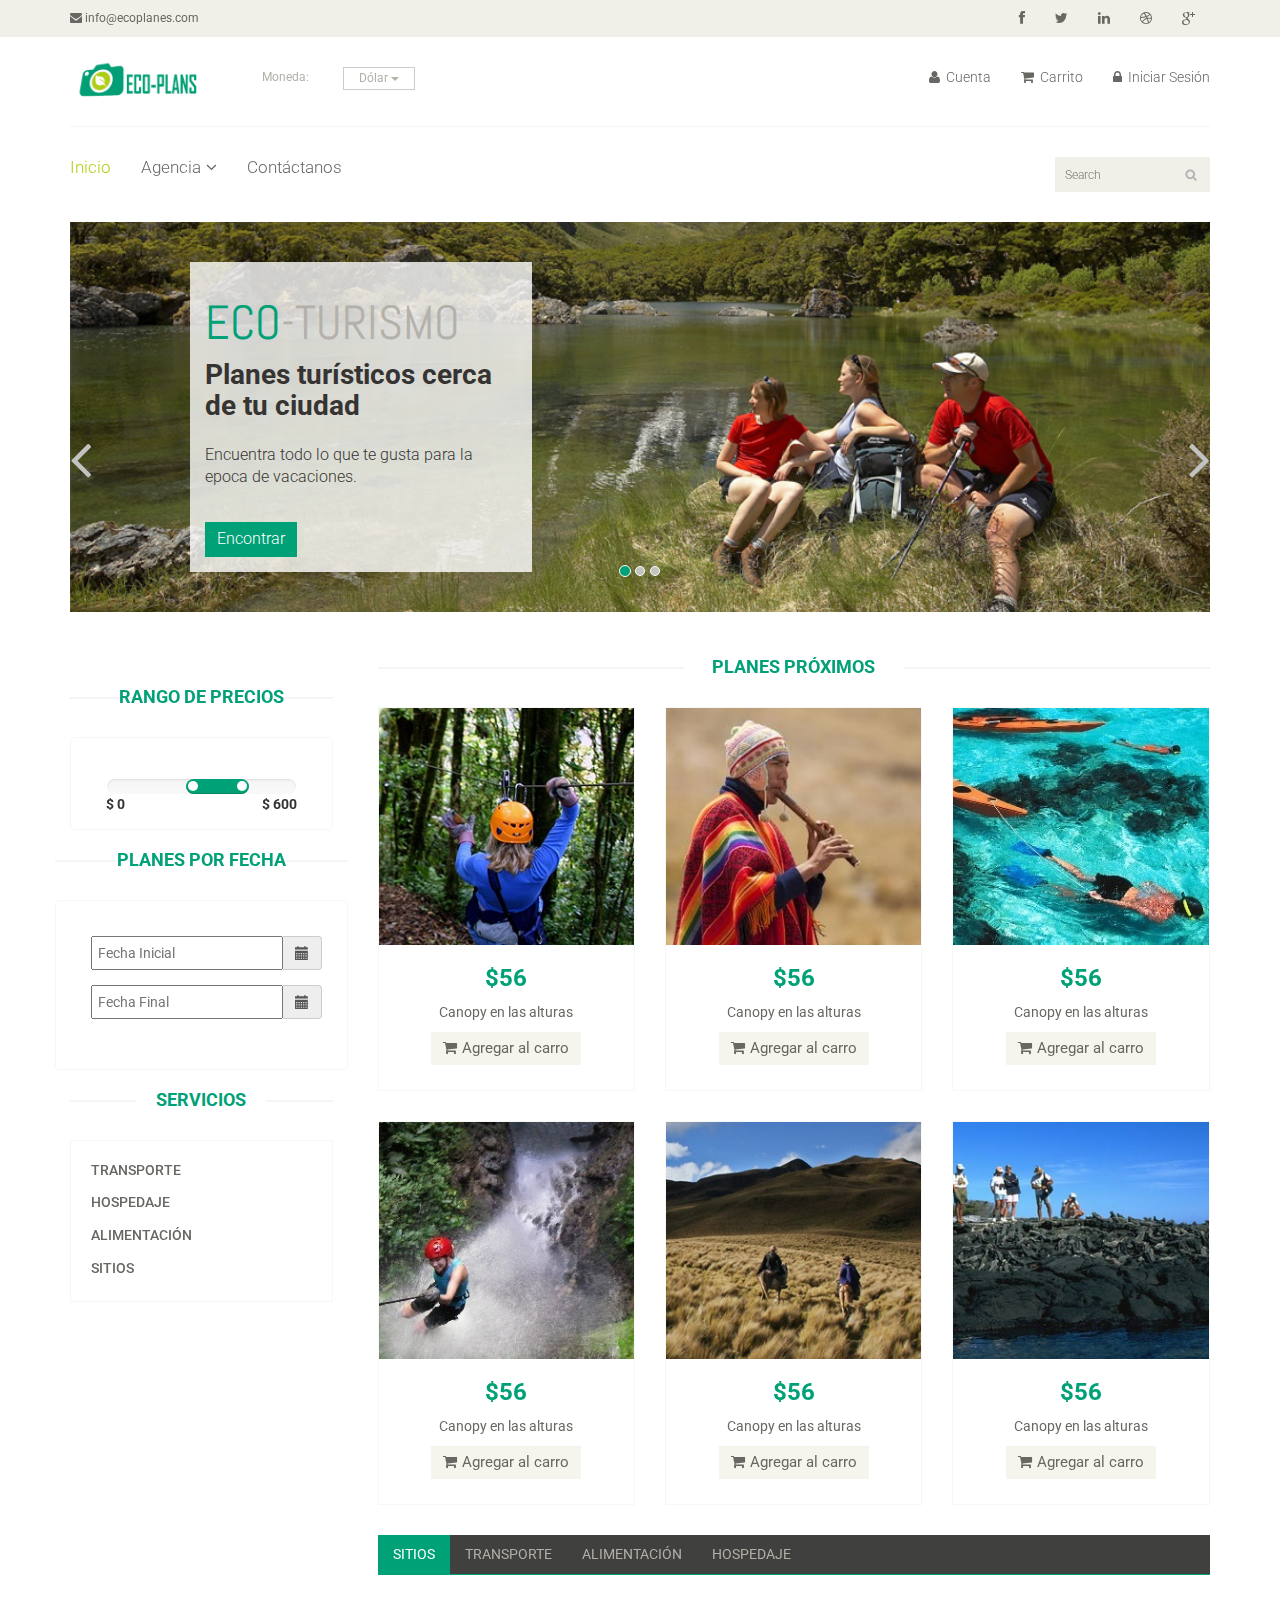
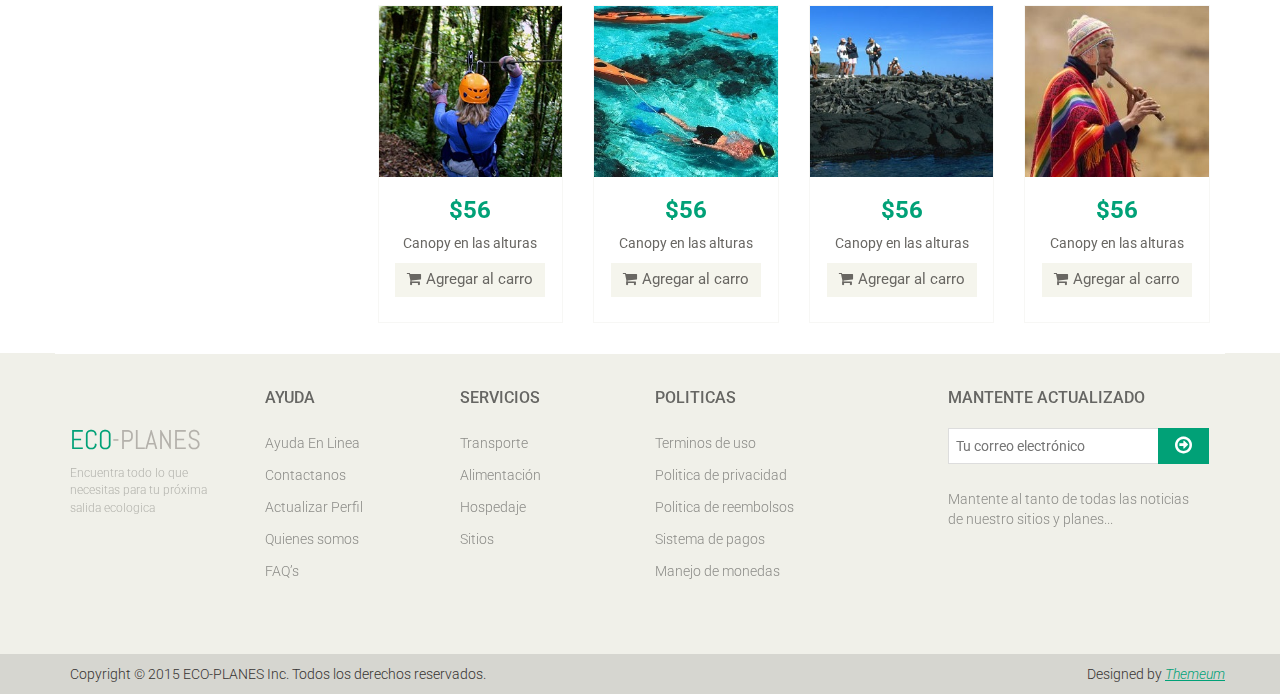
==== commit fa936aad: "Refactor HTML template" ====
--- a/ecoturismoMarketplaceFrontEnd-war/src/main/webapp/index.html
+++ b/ecoturismoMarketplaceFrontEnd-war/src/main/webapp/index.html
@@ -81,8 +81,6 @@
 						<div class="shop-menu pull-right">
 							<ul class="nav navbar-nav">
 								<li><a href="#"><i class="fa fa-user"></i> Cuenta</a></li>
-								<li><a href="#"><i class="fa fa-star"></i> Lista de Deseos</a></li>
-								<li><a href="checkout.html"><i class="fa fa-crosshairs"></i> Ir a pago</a></li>
 								<li><a href="cart.html"><i class="fa fa-shopping-cart"></i> Carrito</a></li>
 								<li><a href="login.html"><i class="fa fa-lock"></i> Iniciar Sesión</a></li>
 							</ul>
@@ -114,7 +112,7 @@
 										<li><a href="login.html">Iniciar Sesión</a></li> 
                                     </ul>
                                 </li> 
-								<li><a href="contact-us.html">Contáctanos</a></li>
+								<li><a href="contactanos.html">Contáctanos</a></li>
 							</ul>
 						</div>
 					</div>
@@ -261,7 +259,7 @@
 										</div>
 										<div class="product-overlay">
 											<div class="overlay-content">
-												<a href="product-details.html?producto=1"><i class="fa fa-arrow-circle-o-right redirect-icon"></i></a>
+												<a href="producto.html?producto=1"><i class="fa fa-arrow-circle-o-right redirect-icon"></i></a>
 												<h2><i class="fa fa-calendar"></i> DEC 5, 2015</h2>
 												<h2><span>
 															<i class="fa fa-star"></i>
@@ -276,12 +274,7 @@
 											</div>
 										</div>
 								</div>
-								<div class="choose">
-									<ul class="nav nav-pills nav-justified">
-										<li><a href="#"><i class="fa fa-plus-square"></i>Agregar a Lista de deseos</a></li>
-										<!--<li><a href="#"><i class="fa fa-plus-square"></i>Add to compare</a></li>-->
-									</ul>
-								</div>
+								
 							</div>
 						</div>
 						<div class="col-sm-4">
@@ -295,7 +288,7 @@
 									</div>
 									<div class="product-overlay">
 											<div class="overlay-content">
-												<a href="product-details.html?producto=1"><i class="fa fa-arrow-circle-o-right redirect-icon"></i></a>
+												<a href="producto.html?producto=1"><i class="fa fa-arrow-circle-o-right redirect-icon"></i></a>
 												<h2><i class="fa fa-calendar"></i> DEC 5, 2015</h2>
 												<h2><span>
 															<i class="fa fa-star"></i>
@@ -310,11 +303,7 @@
 											</div>
 									</div>
 								</div>
-								<div class="choose">
-									<ul class="nav nav-pills nav-justified">
-										<li><a href="#"><i class="fa fa-plus-square"></i>Agregar a Lista de deseos</a></li>
-									</ul>
-								</div>
+								
 							</div>
 						</div>
 						<div class="col-sm-4">
@@ -328,7 +317,7 @@
 									</div>
 									<div class="product-overlay">
 											<div class="overlay-content">
-												<a href="product-details.html?producto=1"><i class="fa fa-arrow-circle-o-right redirect-icon"></i></a>
+												<a href="producto.html?producto=1"><i class="fa fa-arrow-circle-o-right redirect-icon"></i></a>
 												<h2><i class="fa fa-calendar"></i> DEC 5, 2015</h2>
 												<h2><span>
 															<i class="fa fa-star"></i>
@@ -343,11 +332,7 @@
 											</div>
 									</div>
 								</div>
-								<div class="choose">
-									<ul class="nav nav-pills nav-justified">
-										<li><a href="#"><i class="fa fa-plus-square"></i>Agregar a Lista de deseos</a></li>
-									</ul>
-								</div>
+								
 							</div>
 						</div>
 						<div class="col-sm-4">
@@ -361,7 +346,7 @@
 										</div>
 										<div class="product-overlay">
 											<div class="overlay-content">
-												<a href="product-details.html?producto=1"><i class="fa fa-arrow-circle-o-right redirect-icon"></i></a>
+												<a href="producto.html?producto=1"><i class="fa fa-arrow-circle-o-right redirect-icon"></i></a>
 												<h2><i class="fa fa-calendar"></i> DEC 5, 2015</h2>
 												<h2><span>
 															<i class="fa fa-star"></i>
@@ -376,11 +361,7 @@
 											</div>
 										</div>
 								</div>
-								<div class="choose">
-									<ul class="nav nav-pills nav-justified">
-										<li><a href="#"><i class="fa fa-plus-square"></i>Agregar a Lista de deseos</a></li>
-									</ul>
-								</div>
+							
 							</div>
 						</div>
 						<div class="col-sm-4">
@@ -394,7 +375,7 @@
 									</div>
 									<div class="product-overlay">
 										<div class="overlay-content">
-											<a href="product-details.html?producto=1"><i class="fa fa-arrow-circle-o-right redirect-icon"></i></a>
+											<a href="producto.html?producto=1"><i class="fa fa-arrow-circle-o-right redirect-icon"></i></a>
 												<h2><i class="fa fa-calendar"></i> DEC 5, 2015</h2>
 												<h2><span>
 															<i class="fa fa-star"></i>
@@ -409,11 +390,7 @@
 										</div>
 									</div>
 								</div>
-								<div class="choose">
-									<ul class="nav nav-pills nav-justified">
-										<li><a href="#"><i class="fa fa-plus-square"></i>Agregar a Lista de deseos</a></li>
-									</ul>
-								</div>
+							
 							</div>
 						</div>
 						<div class="col-sm-4">
@@ -427,7 +404,7 @@
 									</div>
 									<div class="product-overlay">
 										<div class="overlay-content">
-											<a href="product-details.html?producto=1"><i class="fa fa-arrow-circle-o-right redirect-icon"></i></a>
+											<a href="producto.html?producto=1"><i class="fa fa-arrow-circle-o-right redirect-icon"></i></a>
 												<h2><i class="fa fa-calendar"></i> DEC 5, 2015</h2>
 												<h2><span>
 															<i class="fa fa-star"></i>
@@ -442,11 +419,7 @@
 										</div>
 									</div>
 								</div>
-								<div class="choose">
-									<ul class="nav nav-pills nav-justified">
-										<li><a href="#"><i class="fa fa-plus-square"></i>Agregar a Lista de deseos</a></li>
-									</ul>
-								</div>
+							
 							</div>
 						</div>
 						
@@ -467,7 +440,7 @@
 									<div class="product-image-wrapper">
 										<div class="single-products">
 											<div class="productinfo text-center">
-												<a href="product-details.html?producto=1"><img src="images/home/product1.jpg" alt="" /></a>
+												<a href="producto.html?producto=1"><img src="images/home/product1.jpg" alt="" /></a>
 												<h2>$56</h2>
 												<p>Canopy en las alturas</p>
 												<a href="#" class="btn btn-default add-to-cart"><i class="fa fa-shopping-cart"></i>Agregar al carro</a>
@@ -479,7 +452,7 @@
 									<div class="product-image-wrapper">
 										<div class="single-products">
 											<div class="productinfo text-center">
-												<a href="product-details.html?producto=1"><img src="images/home/product3.jpg" alt="" /></a>
+												<a href="producto.html?producto=1"><img src="images/home/product3.jpg" alt="" /></a>
 												<h2>$56</h2>
 												<p>Canopy en las alturas</p>
 												<a href="#" class="btn btn-default add-to-cart"><i class="fa fa-shopping-cart"></i>Agregar al carro</a>
@@ -491,20 +464,20 @@
 									<div class="product-image-wrapper">
 										<div class="single-products">
 											<div class="productinfo text-center">
-												<a href="product-details.html?producto=1"><img src="images/home/product6.jpg" alt="" /></a>
-												<h2>$56</h2>
-												<p>Canopy en las alturas</p>
-												<a href="#" class="btn btn-default add-to-cart"><i class="fa fa-shopping-cart"></i>Agregar al carro</a>
-											</div>
-											
-										</div>
-									</div>
-								</div>
-								<div class="col-sm-3">
-									<div class="product-image-wrapper">
-										<div class="single-products">
-											<div class="productinfo text-center">
-												<a href="product-details.html?producto=1"><img src="images/home/product2.jpg" alt="" /></a>
+												<a href="producto.html?producto=1"><img src="images/home/product6.jpg" alt="" /></a>
+												<h2>$56</h2>
+												<p>Canopy en las alturas</p>
+												<a href="#" class="btn btn-default add-to-cart"><i class="fa fa-shopping-cart"></i>Agregar al carro</a>
+											</div>
+											
+										</div>
+									</div>
+								</div>
+								<div class="col-sm-3">
+									<div class="product-image-wrapper">
+										<div class="single-products">
+											<div class="productinfo text-center">
+												<a href="producto.html?producto=1"><img src="images/home/product2.jpg" alt="" /></a>
 												<h2>$56</h2>
 												<p>Canopy en las alturas</p>
 												<a href="#" class="btn btn-default add-to-cart"><i class="fa fa-shopping-cart"></i>Agregar al carro</a>
@@ -520,46 +493,46 @@
 									<div class="product-image-wrapper">
 										<div class="single-products">
 											<div class="productinfo text-center">
-												<a href="product-details.html?producto=1"><img src="images/home/product6.jpg" alt="" /></a>
-												<h2>$56</h2>
-												<p>Canopy en las alturas</p>
-												<a href="#" class="btn btn-default add-to-cart"><i class="fa fa-shopping-cart"></i>Agregar al carro</a>
-											</div>
-											
-										</div>
-									</div>
-								</div>
-								<div class="col-sm-3">
-									<div class="product-image-wrapper">
-										<div class="single-products">
-											<div class="productinfo text-center">
-												<a href="product-details.html?producto=1"><img src="images/home/product2.jpg" alt="" /></a>
-												<h2>$56</h2>
-												<p>Canopy en las alturas</p>
-												<a href="#" class="btn btn-default add-to-cart"><i class="fa fa-shopping-cart"></i>Agregar al carro</a>
-											</div>
-											
-										</div>
-									</div>
-								</div>
-								<div class="col-sm-3">
-									<div class="product-image-wrapper">
-										<div class="single-products">
-											<div class="productinfo text-center">
-												<a href="product-details.html?producto=1"><img src="images/home/product5.jpg" alt="" /></a>
-												<h2>$56</h2>
-												<p>Canopy en las alturas</p>
-												<a href="#" class="btn btn-default add-to-cart"><i class="fa fa-shopping-cart"></i>Agregar al carro</a>
-											</div>
-											
-										</div>
-									</div>
-								</div>
-								<div class="col-sm-3">
-									<div class="product-image-wrapper">
-										<div class="single-products">
-											<div class="productinfo text-center">
-												<a href="product-details.html?producto=1"><img src="images/home/product1.jpg" alt="" /></a>
+												<a href="producto.html?producto=1"><img src="images/home/product6.jpg" alt="" /></a>
+												<h2>$56</h2>
+												<p>Canopy en las alturas</p>
+												<a href="#" class="btn btn-default add-to-cart"><i class="fa fa-shopping-cart"></i>Agregar al carro</a>
+											</div>
+											
+										</div>
+									</div>
+								</div>
+								<div class="col-sm-3">
+									<div class="product-image-wrapper">
+										<div class="single-products">
+											<div class="productinfo text-center">
+												<a href="producto.html?producto=1"><img src="images/home/product2.jpg" alt="" /></a>
+												<h2>$56</h2>
+												<p>Canopy en las alturas</p>
+												<a href="#" class="btn btn-default add-to-cart"><i class="fa fa-shopping-cart"></i>Agregar al carro</a>
+											</div>
+											
+										</div>
+									</div>
+								</div>
+								<div class="col-sm-3">
+									<div class="product-image-wrapper">
+										<div class="single-products">
+											<div class="productinfo text-center">
+												<a href="producto.html?producto=1"><img src="images/home/product5.jpg" alt="" /></a>
+												<h2>$56</h2>
+												<p>Canopy en las alturas</p>
+												<a href="#" class="btn btn-default add-to-cart"><i class="fa fa-shopping-cart"></i>Agregar al carro</a>
+											</div>
+											
+										</div>
+									</div>
+								</div>
+								<div class="col-sm-3">
+									<div class="product-image-wrapper">
+										<div class="single-products">
+											<div class="productinfo text-center">
+												<a href="producto.html?producto=1"><img src="images/home/product1.jpg" alt="" /></a>
 												<h2>$56</h2>
 												<p>Canopy en las alturas</p>
 												<a href="#" class="btn btn-default add-to-cart"><i class="fa fa-shopping-cart"></i>Agregar al carro</a>
@@ -575,46 +548,46 @@
 									<div class="product-image-wrapper">
 										<div class="single-products">
 											<div class="productinfo text-center">
-												<a href="product-details.html?producto=1"><img src="images/home/product3.jpg" alt="" /></a>
-												<h2>$56</h2>
-												<p>Canopy en las alturas</p>
-												<a href="#" class="btn btn-default add-to-cart"><i class="fa fa-shopping-cart"></i>Agregar al carro</a>
-											</div>
-											
-										</div>
-									</div>
-								</div>
-								<div class="col-sm-3">
-									<div class="product-image-wrapper">
-										<div class="single-products">
-											<div class="productinfo text-center">
-												<a href="product-details.html?producto=1"><img src="images/home/product5.jpg" alt="" /></a>
-												<h2>$56</h2>
-												<p>Canopy en las alturas</p>
-												<a href="#" class="btn btn-default add-to-cart"><i class="fa fa-shopping-cart"></i>Agregar al carro</a>
-											</div>
-											
-										</div>
-									</div>
-								</div>
-								<div class="col-sm-3">
-									<div class="product-image-wrapper">
-										<div class="single-products">
-											<div class="productinfo text-center">
-												<a href="product-details.html?producto=1"><img src="images/home/product1.jpg" alt="" /></a>
-												<h2>$56</h2>
-												<p>Canopy en las alturas</p>
-												<a href="#" class="btn btn-default add-to-cart"><i class="fa fa-shopping-cart"></i>Agregar al carro</a>
-											</div>
-											
-										</div>
-									</div>
-								</div>
-								<div class="col-sm-3">
-									<div class="product-image-wrapper">
-										<div class="single-products">
-											<div class="productinfo text-center">
-												<a href="product-details.html?producto=1"><img src="images/home/product2.jpg" alt="" /></a>
+												<a href="producto.html?producto=1"><img src="images/home/product3.jpg" alt="" /></a>
+												<h2>$56</h2>
+												<p>Canopy en las alturas</p>
+												<a href="#" class="btn btn-default add-to-cart"><i class="fa fa-shopping-cart"></i>Agregar al carro</a>
+											</div>
+											
+										</div>
+									</div>
+								</div>
+								<div class="col-sm-3">
+									<div class="product-image-wrapper">
+										<div class="single-products">
+											<div class="productinfo text-center">
+												<a href="producto.html?producto=1"><img src="images/home/product5.jpg" alt="" /></a>
+												<h2>$56</h2>
+												<p>Canopy en las alturas</p>
+												<a href="#" class="btn btn-default add-to-cart"><i class="fa fa-shopping-cart"></i>Agregar al carro</a>
+											</div>
+											
+										</div>
+									</div>
+								</div>
+								<div class="col-sm-3">
+									<div class="product-image-wrapper">
+										<div class="single-products">
+											<div class="productinfo text-center">
+												<a href="producto.html?producto=1"><img src="images/home/product1.jpg" alt="" /></a>
+												<h2>$56</h2>
+												<p>Canopy en las alturas</p>
+												<a href="#" class="btn btn-default add-to-cart"><i class="fa fa-shopping-cart"></i>Agregar al carro</a>
+											</div>
+											
+										</div>
+									</div>
+								</div>
+								<div class="col-sm-3">
+									<div class="product-image-wrapper">
+										<div class="single-products">
+											<div class="productinfo text-center">
+												<a href="producto.html?producto=1"><img src="images/home/product2.jpg" alt="" /></a>
 												<h2>$56</h2>
 												<p>Canopy en las alturas</p>
 												<a href="#" class="btn btn-default add-to-cart"><i class="fa fa-shopping-cart"></i>Agregar al carro</a>
@@ -630,46 +603,46 @@
 									<div class="product-image-wrapper">
 										<div class="single-products">
 											<div class="productinfo text-center">
-												<a href="product-details.html?producto=1"><img src="images/home/product6.jpg" alt="" /></a>
-												<h2>$56</h2>
-												<p>Canopy en las alturas</p>
-												<a href="#" class="btn btn-default add-to-cart"><i class="fa fa-shopping-cart"></i>Agregar al carro</a>
-											</div>
-											
-										</div>
-									</div>
-								</div>
-								<div class="col-sm-3">
-									<div class="product-image-wrapper">
-										<div class="single-products">
-											<div class="productinfo text-center">
-												<a href="product-details.html?producto=1"><img src="images/home/product4.jpg" alt="" /></a>
-												<h2>$56</h2>
-												<p>Canopy en las alturas</p>
-												<a href="#" class="btn btn-default add-to-cart"><i class="fa fa-shopping-cart"></i>Agregar al carro</a>
-											</div>
-											
-										</div>
-									</div>
-								</div>
-								<div class="col-sm-3">
-									<div class="product-image-wrapper">
-										<div class="single-products">
-											<div class="productinfo text-center">
-												<a href="product-details.html?producto=1"><img src="images/home/product3.jpg" alt="" /></a>
-												<h2>$56</h2>
-												<p>Canopy en las alturas</p>
-												<a href="#" class="btn btn-default add-to-cart"><i class="fa fa-shopping-cart"></i>Agregar al carro</a>
-											</div>
-											
-										</div>
-									</div>
-								</div>
-								<div class="col-sm-3">
-									<div class="product-image-wrapper">
-										<div class="single-products">
-											<div class="productinfo text-center">
-												<a href="product-details.html?producto=1"><img src="images/home/product2.jpg" alt="" /></a>
+												<a href="producto.html?producto=1"><img src="images/home/product6.jpg" alt="" /></a>
+												<h2>$56</h2>
+												<p>Canopy en las alturas</p>
+												<a href="#" class="btn btn-default add-to-cart"><i class="fa fa-shopping-cart"></i>Agregar al carro</a>
+											</div>
+											
+										</div>
+									</div>
+								</div>
+								<div class="col-sm-3">
+									<div class="product-image-wrapper">
+										<div class="single-products">
+											<div class="productinfo text-center">
+												<a href="producto.html?producto=1"><img src="images/home/product4.jpg" alt="" /></a>
+												<h2>$56</h2>
+												<p>Canopy en las alturas</p>
+												<a href="#" class="btn btn-default add-to-cart"><i class="fa fa-shopping-cart"></i>Agregar al carro</a>
+											</div>
+											
+										</div>
+									</div>
+								</div>
+								<div class="col-sm-3">
+									<div class="product-image-wrapper">
+										<div class="single-products">
+											<div class="productinfo text-center">
+												<a href="producto.html?producto=1"><img src="images/home/product3.jpg" alt="" /></a>
+												<h2>$56</h2>
+												<p>Canopy en las alturas</p>
+												<a href="#" class="btn btn-default add-to-cart"><i class="fa fa-shopping-cart"></i>Agregar al carro</a>
+											</div>
+											
+										</div>
+									</div>
+								</div>
+								<div class="col-sm-3">
+									<div class="product-image-wrapper">
+										<div class="single-products">
+											<div class="productinfo text-center">
+												<a href="producto.html?producto=1"><img src="images/home/product2.jpg" alt="" /></a>
 												<h2>$56</h2>
 												<p>Canopy en las alturas</p>
 												<a href="#" class="btn btn-default add-to-cart"><i class="fa fa-shopping-cart"></i>Agregar al carro</a>
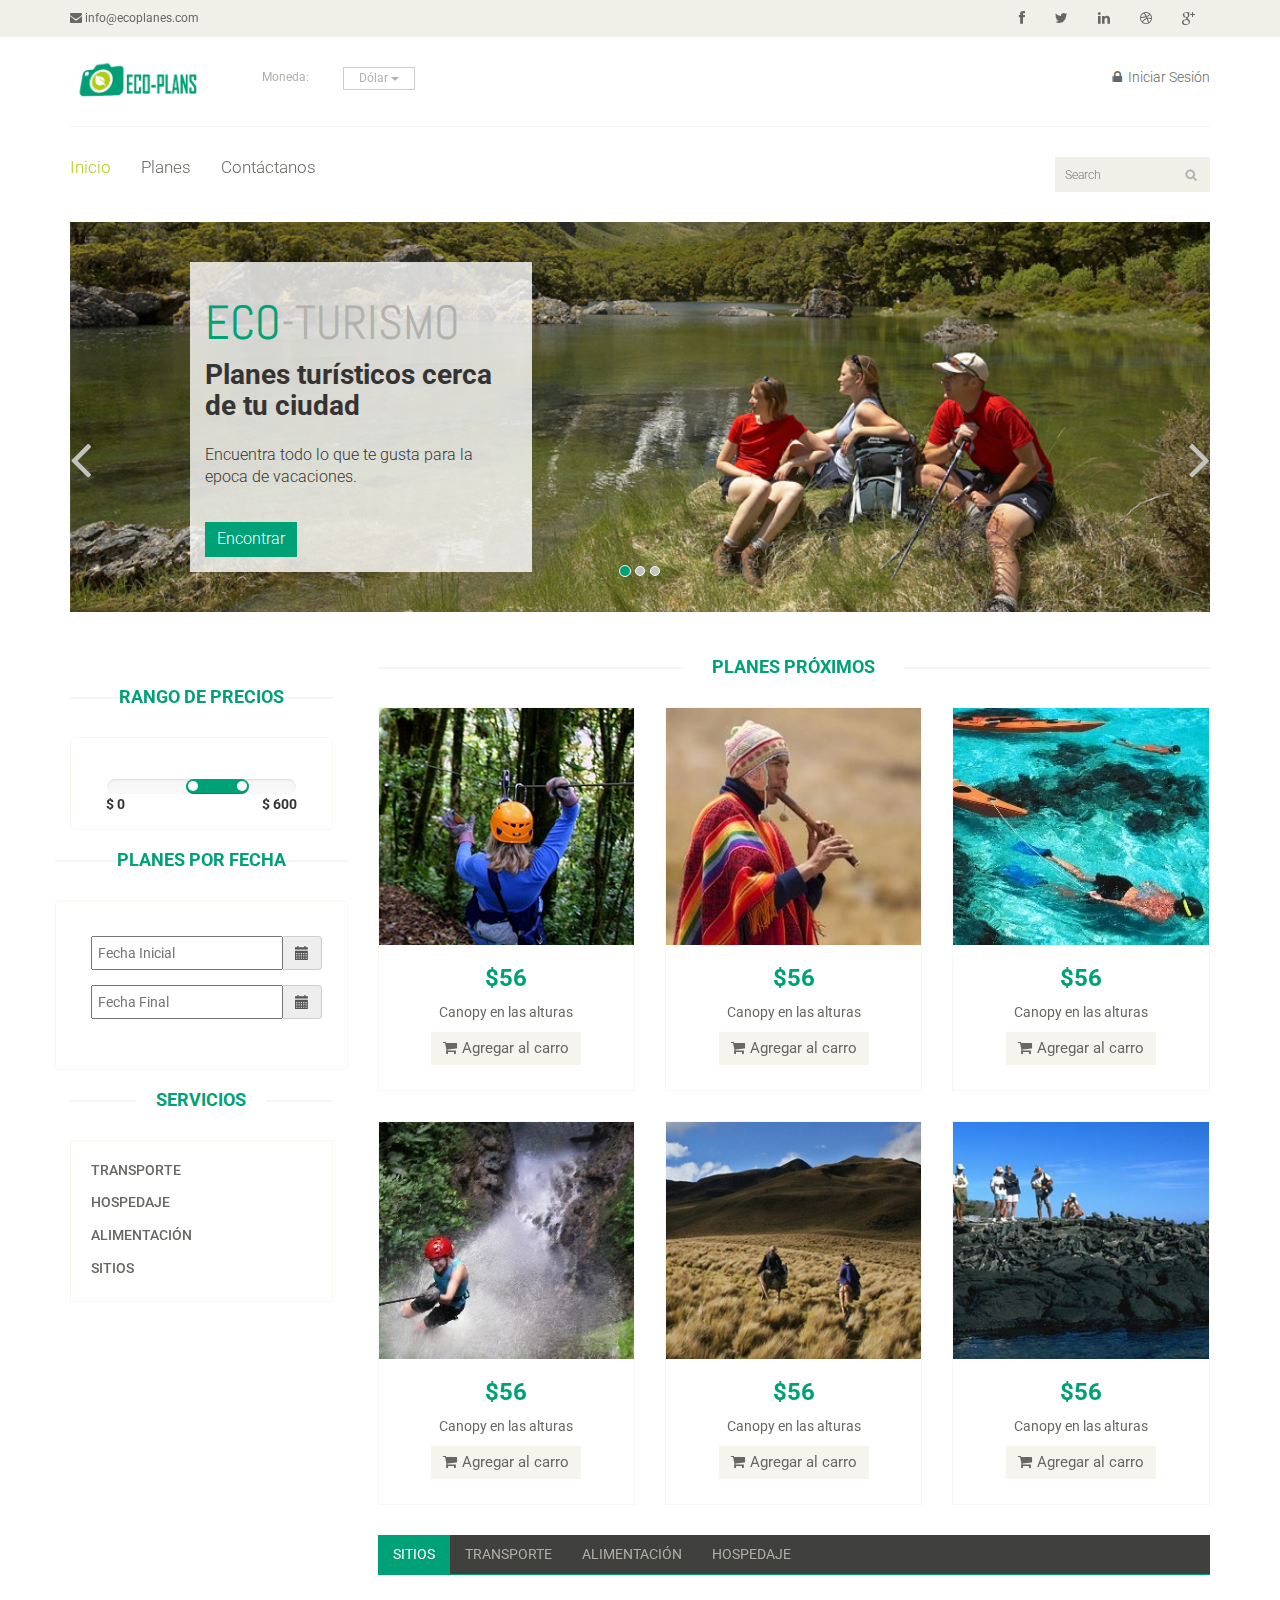
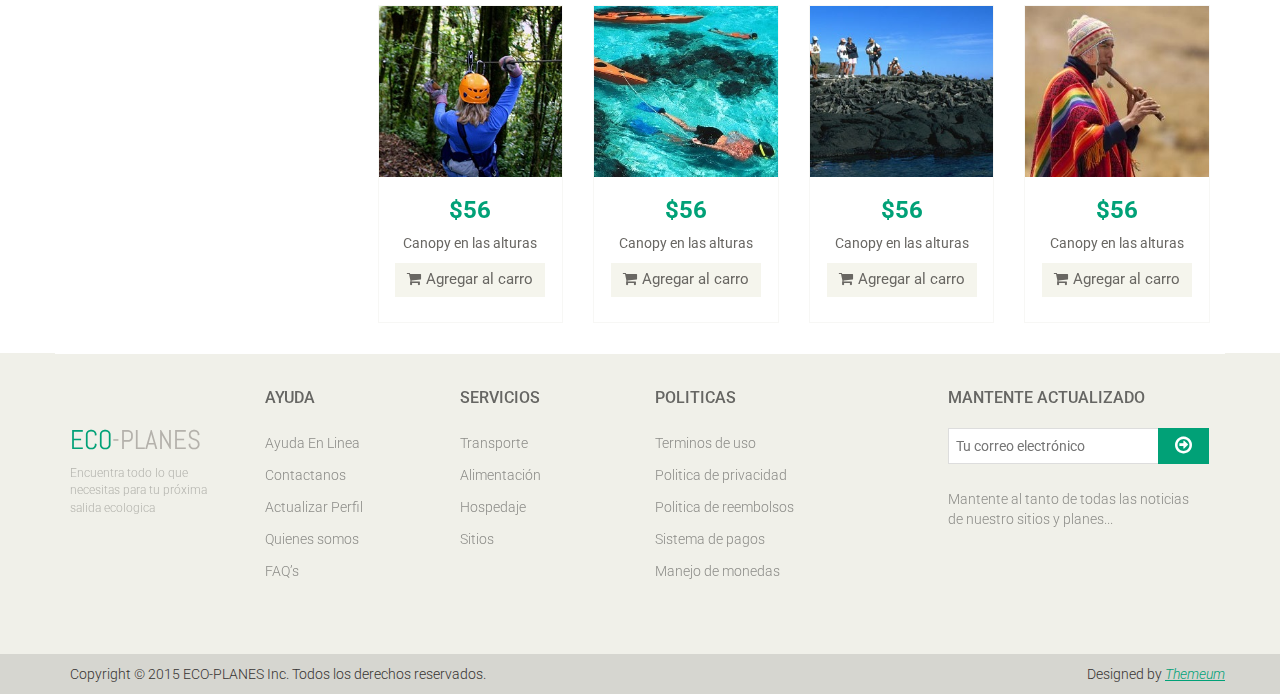
==== commit e72632f5: "JS to validate and work with session in web page" ====
--- a/ecoturismoMarketplaceFrontEnd-war/src/main/webapp/index.html
+++ b/ecoturismoMarketplaceFrontEnd-war/src/main/webapp/index.html
@@ -79,10 +79,8 @@
 					</div>
 					<div class="col-sm-8">
 						<div class="shop-menu pull-right">
-							<ul class="nav navbar-nav">
-								<li><a href="#"><i class="fa fa-user"></i> Cuenta</a></li>
-								<li><a href="cart.html"><i class="fa fa-shopping-cart"></i> Carrito</a></li>
-								<li><a href="login.html"><i class="fa fa-lock"></i> Iniciar Sesión</a></li>
+							<ul id="menu-session" class="nav navbar-nav">
+							
 							</ul>
 						</div>
 					</div>
@@ -105,13 +103,7 @@
 						<div class="mainmenu pull-left">
 							<ul class="nav navbar-nav collapse navbar-collapse">
 								<li><a href="index.html" class="active">Inicio</a></li>
-								<li class="dropdown"><a href="#">Agencia<i class="fa fa-angle-down"></i></a>
-                                    <ul role="menu" class="sub-menu">
-                                        <li><a href="shop.html">Planes</a></li>
-										<li><a href="cart.html">Carrito</a></li> 
-										<li><a href="login.html">Iniciar Sesión</a></li> 
-                                    </ul>
-                                </li> 
+								<li><a href="shop.html">Planes</a></li>
 								<li><a href="contactanos.html">Contáctanos</a></li>
 							</ul>
 						</div>
@@ -255,7 +247,7 @@
 											<img src="images/home/product1.jpg" alt="" />
 											<h2>$56</h2>
 											<p>Canopy en las alturas</p>
-											<a href="#" class="btn btn-default add-to-cart"><i class="fa fa-shopping-cart"></i>Agregar al carro</a>
+											<a style="cursor:pointer" class="btn btn-default add-to-cart"><i class="fa fa-shopping-cart"></i>Agregar al carro</a>
 										</div>
 										<div class="product-overlay">
 											<div class="overlay-content">
@@ -270,7 +262,7 @@
 												</span></h2>
 												<h2>$56</h2>
 												<p>Canopy en las alturas</p>												
-												<a href="#" class="btn btn-default add-to-cart"><i class="fa fa-shopping-cart"></i>Agregar al carro</a>																							
+												<a style="cursor:pointer"  class="btn btn-default add-to-cart"><i class="fa fa-shopping-cart"></i>Agregar al carro</a>																							
 											</div>
 										</div>
 								</div>
@@ -284,7 +276,7 @@
 										<img src="images/home/product2.jpg" alt="" />
 										<h2>$56</h2>
 											<p>Canopy en las alturas</p>
-											<a href="#" class="btn btn-default add-to-cart"><i class="fa fa-shopping-cart"></i>Agregar al carro</a>
+											<a style="cursor:pointer" class="btn btn-default add-to-cart"><i class="fa fa-shopping-cart"></i>Agregar al carro</a>
 									</div>
 									<div class="product-overlay">
 											<div class="overlay-content">
@@ -299,7 +291,7 @@
 												</span></h2>
 												<h2>$56</h2>
 												<p>Canopy en las alturas</p>												
-												<a href="#" class="btn btn-default add-to-cart"><i class="fa fa-shopping-cart"></i>Agregar al carro</a>	
+												<a style="cursor:pointer" class="btn btn-default add-to-cart"><i class="fa fa-shopping-cart"></i>Agregar al carro</a>	
 											</div>
 									</div>
 								</div>
@@ -313,7 +305,7 @@
 										<img src="images/home/product3.jpg" alt="" />
 										<h2>$56</h2>
 											<p>Canopy en las alturas</p>
-											<a href="#" class="btn btn-default add-to-cart"><i class="fa fa-shopping-cart"></i>Agregar al carro</a>
+											<a style="cursor:pointer" class="btn btn-default add-to-cart"><i class="fa fa-shopping-cart"></i>Agregar al carro</a>
 									</div>
 									<div class="product-overlay">
 											<div class="overlay-content">
@@ -328,7 +320,7 @@
 												</span></h2>
 												<h2>$56</h2>
 												<p>Canopy en las alturas</p>												
-												<a href="#" class="btn btn-default add-to-cart"><i class="fa fa-shopping-cart"></i>Agregar al carro</a>	
+												<a style="cursor:pointer" class="btn btn-default add-to-cart"><i class="fa fa-shopping-cart"></i>Agregar al carro</a>	
 											</div>
 									</div>
 								</div>
@@ -342,7 +334,7 @@
 										<img src="images/home/product4.jpg" alt="" />
 										<h2>$56</h2>
 											<p>Canopy en las alturas</p>
-											<a href="#" class="btn btn-default add-to-cart"><i class="fa fa-shopping-cart"></i>Agregar al carro</a>
+											<a style="cursor:pointer" class="btn btn-default add-to-cart"><i class="fa fa-shopping-cart"></i>Agregar al carro</a>
 										</div>
 										<div class="product-overlay">
 											<div class="overlay-content">
@@ -357,7 +349,7 @@
 												</span></h2>
 												<h2>$56</h2>
 												<p>Canopy en las alturas</p>												
-												<a href="#" class="btn btn-default add-to-cart"><i class="fa fa-shopping-cart"></i>Agregar al carro</a>	
+												<a style="cursor:pointer" class="btn btn-default add-to-cart"><i class="fa fa-shopping-cart"></i>Agregar al carro</a>	
 											</div>
 										</div>
 								</div>
@@ -371,7 +363,7 @@
 										<img src="images/home/product5.jpg" alt="" />
 										<h2>$56</h2>
 										<p>Canopy en las alturas</p>
-										<a href="#" class="btn btn-default add-to-cart"><i class="fa fa-shopping-cart"></i>Agregar al carro</a>
+										<a style="cursor:pointer" class="btn btn-default add-to-cart"><i class="fa fa-shopping-cart"></i>Agregar al carro</a>
 									</div>
 									<div class="product-overlay">
 										<div class="overlay-content">
@@ -386,7 +378,7 @@
 												</span></h2>
 												<h2>$56</h2>
 												<p>Canopy en las alturas</p>												
-												<a href="#" class="btn btn-default add-to-cart"><i class="fa fa-shopping-cart"></i>Agregar al carro</a>	
+												<a style="cursor:pointer" class="btn btn-default add-to-cart"><i class="fa fa-shopping-cart"></i>Agregar al carro</a>	
 										</div>
 									</div>
 								</div>
@@ -400,7 +392,7 @@
 										<img src="images/home/product6.jpg" alt="" />
 										<h2>$56</h2>
 										<p>Canopy en las alturas</p>
-										<a href="#" class="btn btn-default add-to-cart"><i class="fa fa-shopping-cart"></i>Agregar al carro</a>
+										<a style="cursor:pointer" class="btn btn-default add-to-cart"><i class="fa fa-shopping-cart"></i>Agregar al carro</a>
 									</div>
 									<div class="product-overlay">
 										<div class="overlay-content">
@@ -415,7 +407,7 @@
 												</span></h2>
 												<h2>$56</h2>
 												<p>Canopy en las alturas</p>												
-												<a href="#" class="btn btn-default add-to-cart"><i class="fa fa-shopping-cart"></i>Agregar al carro</a>	
+												<a style="cursor:pointer" class="btn btn-default add-to-cart"><i class="fa fa-shopping-cart"></i>Agregar al carro</a>	
 										</div>
 									</div>
 								</div>
@@ -443,7 +435,7 @@
 												<a href="producto.html?producto=1"><img src="images/home/product1.jpg" alt="" /></a>
 												<h2>$56</h2>
 												<p>Canopy en las alturas</p>
-												<a href="#" class="btn btn-default add-to-cart"><i class="fa fa-shopping-cart"></i>Agregar al carro</a>
+												<a style="cursor:pointer" class="btn btn-default add-to-cart"><i class="fa fa-shopping-cart"></i>Agregar al carro</a>
 											</div>											
 										</div>
 									</div>
@@ -455,7 +447,7 @@
 												<a href="producto.html?producto=1"><img src="images/home/product3.jpg" alt="" /></a>
 												<h2>$56</h2>
 												<p>Canopy en las alturas</p>
-												<a href="#" class="btn btn-default add-to-cart"><i class="fa fa-shopping-cart"></i>Agregar al carro</a>
+												<a style="cursor:pointer" class="btn btn-default add-to-cart"><i class="fa fa-shopping-cart"></i>Agregar al carro</a>
 											</div>											
 										</div>
 									</div>
@@ -467,7 +459,7 @@
 												<a href="producto.html?producto=1"><img src="images/home/product6.jpg" alt="" /></a>
 												<h2>$56</h2>
 												<p>Canopy en las alturas</p>
-												<a href="#" class="btn btn-default add-to-cart"><i class="fa fa-shopping-cart"></i>Agregar al carro</a>
+												<a style="cursor:pointer" class="btn btn-default add-to-cart"><i class="fa fa-shopping-cart"></i>Agregar al carro</a>
 											</div>
 											
 										</div>
@@ -480,7 +472,7 @@
 												<a href="producto.html?producto=1"><img src="images/home/product2.jpg" alt="" /></a>
 												<h2>$56</h2>
 												<p>Canopy en las alturas</p>
-												<a href="#" class="btn btn-default add-to-cart"><i class="fa fa-shopping-cart"></i>Agregar al carro</a>
+												<a style="cursor:pointer" class="btn btn-default add-to-cart"><i class="fa fa-shopping-cart"></i>Agregar al carro</a>
 											</div>
 											
 										</div>
@@ -496,7 +488,7 @@
 												<a href="producto.html?producto=1"><img src="images/home/product6.jpg" alt="" /></a>
 												<h2>$56</h2>
 												<p>Canopy en las alturas</p>
-												<a href="#" class="btn btn-default add-to-cart"><i class="fa fa-shopping-cart"></i>Agregar al carro</a>
+												<a href="" class="btn btn-default add-to-cart"><i class="fa fa-shopping-cart"></i>Agregar al carro</a>
 											</div>
 											
 										</div>
@@ -509,7 +501,7 @@
 												<a href="producto.html?producto=1"><img src="images/home/product2.jpg" alt="" /></a>
 												<h2>$56</h2>
 												<p>Canopy en las alturas</p>
-												<a href="#" class="btn btn-default add-to-cart"><i class="fa fa-shopping-cart"></i>Agregar al carro</a>
+												<a style="cursor:pointer" class="btn btn-default add-to-cart"><i class="fa fa-shopping-cart"></i>Agregar al carro</a>
 											</div>
 											
 										</div>
@@ -522,7 +514,7 @@
 												<a href="producto.html?producto=1"><img src="images/home/product5.jpg" alt="" /></a>
 												<h2>$56</h2>
 												<p>Canopy en las alturas</p>
-												<a href="#" class="btn btn-default add-to-cart"><i class="fa fa-shopping-cart"></i>Agregar al carro</a>
+												<a style="cursor:pointer" class="btn btn-default add-to-cart"><i class="fa fa-shopping-cart"></i>Agregar al carro</a>
 											</div>
 											
 										</div>
@@ -535,7 +527,7 @@
 												<a href="producto.html?producto=1"><img src="images/home/product1.jpg" alt="" /></a>
 												<h2>$56</h2>
 												<p>Canopy en las alturas</p>
-												<a href="#" class="btn btn-default add-to-cart"><i class="fa fa-shopping-cart"></i>Agregar al carro</a>
+												<a style="cursor:pointer" class="btn btn-default add-to-cart"><i class="fa fa-shopping-cart"></i>Agregar al carro</a>
 											</div>
 											
 										</div>
@@ -551,7 +543,7 @@
 												<a href="producto.html?producto=1"><img src="images/home/product3.jpg" alt="" /></a>
 												<h2>$56</h2>
 												<p>Canopy en las alturas</p>
-												<a href="#" class="btn btn-default add-to-cart"><i class="fa fa-shopping-cart"></i>Agregar al carro</a>
+												<a style="cursor:pointer" class="btn btn-default add-to-cart"><i class="fa fa-shopping-cart"></i>Agregar al carro</a>
 											</div>
 											
 										</div>
@@ -564,7 +556,7 @@
 												<a href="producto.html?producto=1"><img src="images/home/product5.jpg" alt="" /></a>
 												<h2>$56</h2>
 												<p>Canopy en las alturas</p>
-												<a href="#" class="btn btn-default add-to-cart"><i class="fa fa-shopping-cart"></i>Agregar al carro</a>
+												<a style="cursor:pointer" class="btn btn-default add-to-cart"><i class="fa fa-shopping-cart"></i>Agregar al carro</a>
 											</div>
 											
 										</div>
@@ -577,7 +569,7 @@
 												<a href="producto.html?producto=1"><img src="images/home/product1.jpg" alt="" /></a>
 												<h2>$56</h2>
 												<p>Canopy en las alturas</p>
-												<a href="#" class="btn btn-default add-to-cart"><i class="fa fa-shopping-cart"></i>Agregar al carro</a>
+												<a style="cursor:pointer" class="btn btn-default add-to-cart"><i class="fa fa-shopping-cart"></i>Agregar al carro</a>
 											</div>
 											
 										</div>
@@ -590,7 +582,7 @@
 												<a href="producto.html?producto=1"><img src="images/home/product2.jpg" alt="" /></a>
 												<h2>$56</h2>
 												<p>Canopy en las alturas</p>
-												<a href="#" class="btn btn-default add-to-cart"><i class="fa fa-shopping-cart"></i>Agregar al carro</a>
+												<a style="cursor:pointer" class="btn btn-default add-to-cart"><i class="fa fa-shopping-cart"></i>Agregar al carro</a>
 											</div>
 											
 										</div>
@@ -606,7 +598,7 @@
 												<a href="producto.html?producto=1"><img src="images/home/product6.jpg" alt="" /></a>
 												<h2>$56</h2>
 												<p>Canopy en las alturas</p>
-												<a href="#" class="btn btn-default add-to-cart"><i class="fa fa-shopping-cart"></i>Agregar al carro</a>
+												<a style="cursor:pointer" class="btn btn-default add-to-cart"><i class="fa fa-shopping-cart"></i>Agregar al carro</a>
 											</div>
 											
 										</div>
@@ -619,7 +611,7 @@
 												<a href="producto.html?producto=1"><img src="images/home/product4.jpg" alt="" /></a>
 												<h2>$56</h2>
 												<p>Canopy en las alturas</p>
-												<a href="#" class="btn btn-default add-to-cart"><i class="fa fa-shopping-cart"></i>Agregar al carro</a>
+												<a style="cursor:pointer" class="btn btn-default add-to-cart"><i class="fa fa-shopping-cart"></i>Agregar al carro</a>
 											</div>
 											
 										</div>
@@ -632,7 +624,7 @@
 												<a href="producto.html?producto=1"><img src="images/home/product3.jpg" alt="" /></a>
 												<h2>$56</h2>
 												<p>Canopy en las alturas</p>
-												<a href="#" class="btn btn-default add-to-cart"><i class="fa fa-shopping-cart"></i>Agregar al carro</a>
+												<a style="cursor:pointer" class="btn btn-default add-to-cart"><i class="fa fa-shopping-cart"></i>Agregar al carro</a>
 											</div>
 											
 										</div>
@@ -645,7 +637,7 @@
 												<a href="producto.html?producto=1"><img src="images/home/product2.jpg" alt="" /></a>
 												<h2>$56</h2>
 												<p>Canopy en las alturas</p>
-												<a href="#" class="btn btn-default add-to-cart"><i class="fa fa-shopping-cart"></i>Agregar al carro</a>
+												<a style="cursor:pointer" class="btn btn-default add-to-cart"><i class="fa fa-shopping-cart"></i>Agregar al carro</a>
 											</div>
 											
 										</div>
@@ -655,102 +647,7 @@
 						</div>
 					</div><!--/category-tab-->
 					
-					<!--<div class="recommended_items">planes recomendados
-						<h2 class="title text-center">recommended items</h2>
-						
-						<div id="recommended-item-carousel" class="carousel slide" data-ride="carousel">
-							<div class="carousel-inner">
-								<div class="item active">	
-									<div class="col-sm-4">
-										<div class="product-image-wrapper">
-											<div class="single-products">
-												<div class="productinfo text-center">
-													<img src="images/home/recommend1.jpg" alt="" />
-													<h2>$56</h2>
-													<p>Easy Polo Black Edition</p>
-													<a href="#" class="btn btn-default add-to-cart"><i class="fa fa-shopping-cart"></i>Add to cart</a>
-												</div>
-												
-											</div>
-										</div>
-									</div>
-									<div class="col-sm-4">
-										<div class="product-image-wrapper">
-											<div class="single-products">
-												<div class="productinfo text-center">
-													<img src="images/home/recommend2.jpg" alt="" />
-													<h2>$56</h2>
-													<p>Easy Polo Black Edition</p>
-													<a href="#" class="btn btn-default add-to-cart"><i class="fa fa-shopping-cart"></i>Add to cart</a>
-												</div>
-												
-											</div>
-										</div>
-									</div>
-									<div class="col-sm-4">
-										<div class="product-image-wrapper">
-											<div class="single-products">
-												<div class="productinfo text-center">
-													<img src="images/home/recommend3.jpg" alt="" />
-													<h2>$56</h2>
-													<p>Easy Polo Black Edition</p>
-													<a href="#" class="btn btn-default add-to-cart"><i class="fa fa-shopping-cart"></i>Add to cart</a>
-												</div>
-												
-											</div>
-										</div>
-									</div>
-								</div>
-								<div class="item">	
-									<div class="col-sm-4">
-										<div class="product-image-wrapper">
-											<div class="single-products">
-												<div class="productinfo text-center">
-													<img src="images/home/recommend1.jpg" alt="" />
-													<h2>$56</h2>
-													<p>Easy Polo Black Edition</p>
-													<a href="#" class="btn btn-default add-to-cart"><i class="fa fa-shopping-cart"></i>Add to cart</a>
-												</div>
-												
-											</div>
-										</div>
-									</div>
-									<div class="col-sm-4">
-										<div class="product-image-wrapper">
-											<div class="single-products">
-												<div class="productinfo text-center">
-													<img src="images/home/recommend2.jpg" alt="" />
-													<h2>$56</h2>
-													<p>Easy Polo Black Edition</p>
-													<a href="#" class="btn btn-default add-to-cart"><i class="fa fa-shopping-cart"></i>Add to cart</a>
-												</div>
-												
-											</div>
-										</div>
-									</div>
-									<div class="col-sm-4">
-										<div class="product-image-wrapper">
-											<div class="single-products">
-												<div class="productinfo text-center">
-													<img src="images/home/recommend3.jpg" alt="" />
-													<h2>$56</h2>
-													<p>Easy Polo Black Edition</p>
-													<a href="#" class="btn btn-default add-to-cart"><i class="fa fa-shopping-cart"></i>Add to cart</a>
-												</div>
-												
-											</div>
-										</div>
-									</div>
-								</div>
-							</div>
-							 <a class="left recommended-item-control" href="#recommended-item-carousel" data-slide="prev">
-								<i class="fa fa-angle-left"></i>
-							  </a>
-							  <a class="right recommended-item-control" href="#recommended-item-carousel" data-slide="next">
-								<i class="fa fa-angle-right"></i>
-							  </a>			
-						</div>
-					</div>/recommended_items-->
+					
 					
 				</div>
 			</div>
@@ -828,8 +725,14 @@
 		</div>
 		
 	</footer><!--/Footer-->
+	<div style="display:none" id="dialog" class="col-sm-12" title="¡Hey! ¿Qué intentas?">
+	  <div class="productinfo text-center  dialog-modal">
+			<img src="images/home/Logo-Eco.png" alt="" />		
+			<p>Para poder realizar esta acción debes iniciar sesión en la plataforma.</p>
+			<a id="button-register" href="login.html" class="btn btn-default add-to-cart">Iniciar Sesión</a>		
+	  </div>	 
+	</div>
 	
-
   
     <script src="js/jquery.js"></script>
 	<script src="js/bootstrap.min.js"></script>	
--- a/ecoturismoMarketplaceFrontEnd-war/src/main/webapp/css/main.css
+++ b/ecoturismoMarketplaceFrontEnd-war/src/main/webapp/css/main.css
@@ -1475,11 +1475,11 @@
   margin-right: 5px;
 }
 
-.login-form form button {
+.login-form form a {
   margin-top: 23px;
 }
 
-.login-form form button, .signup-form form button {
+.login-form form a, .signup-form form a {
   background: #01a177;
   border: medium none;
   border-radius: 0;
@@ -2532,3 +2532,6 @@
 	font-size:60px;
 	color:white;
 }
+.dialog-modal{
+	background-color: white;
+}
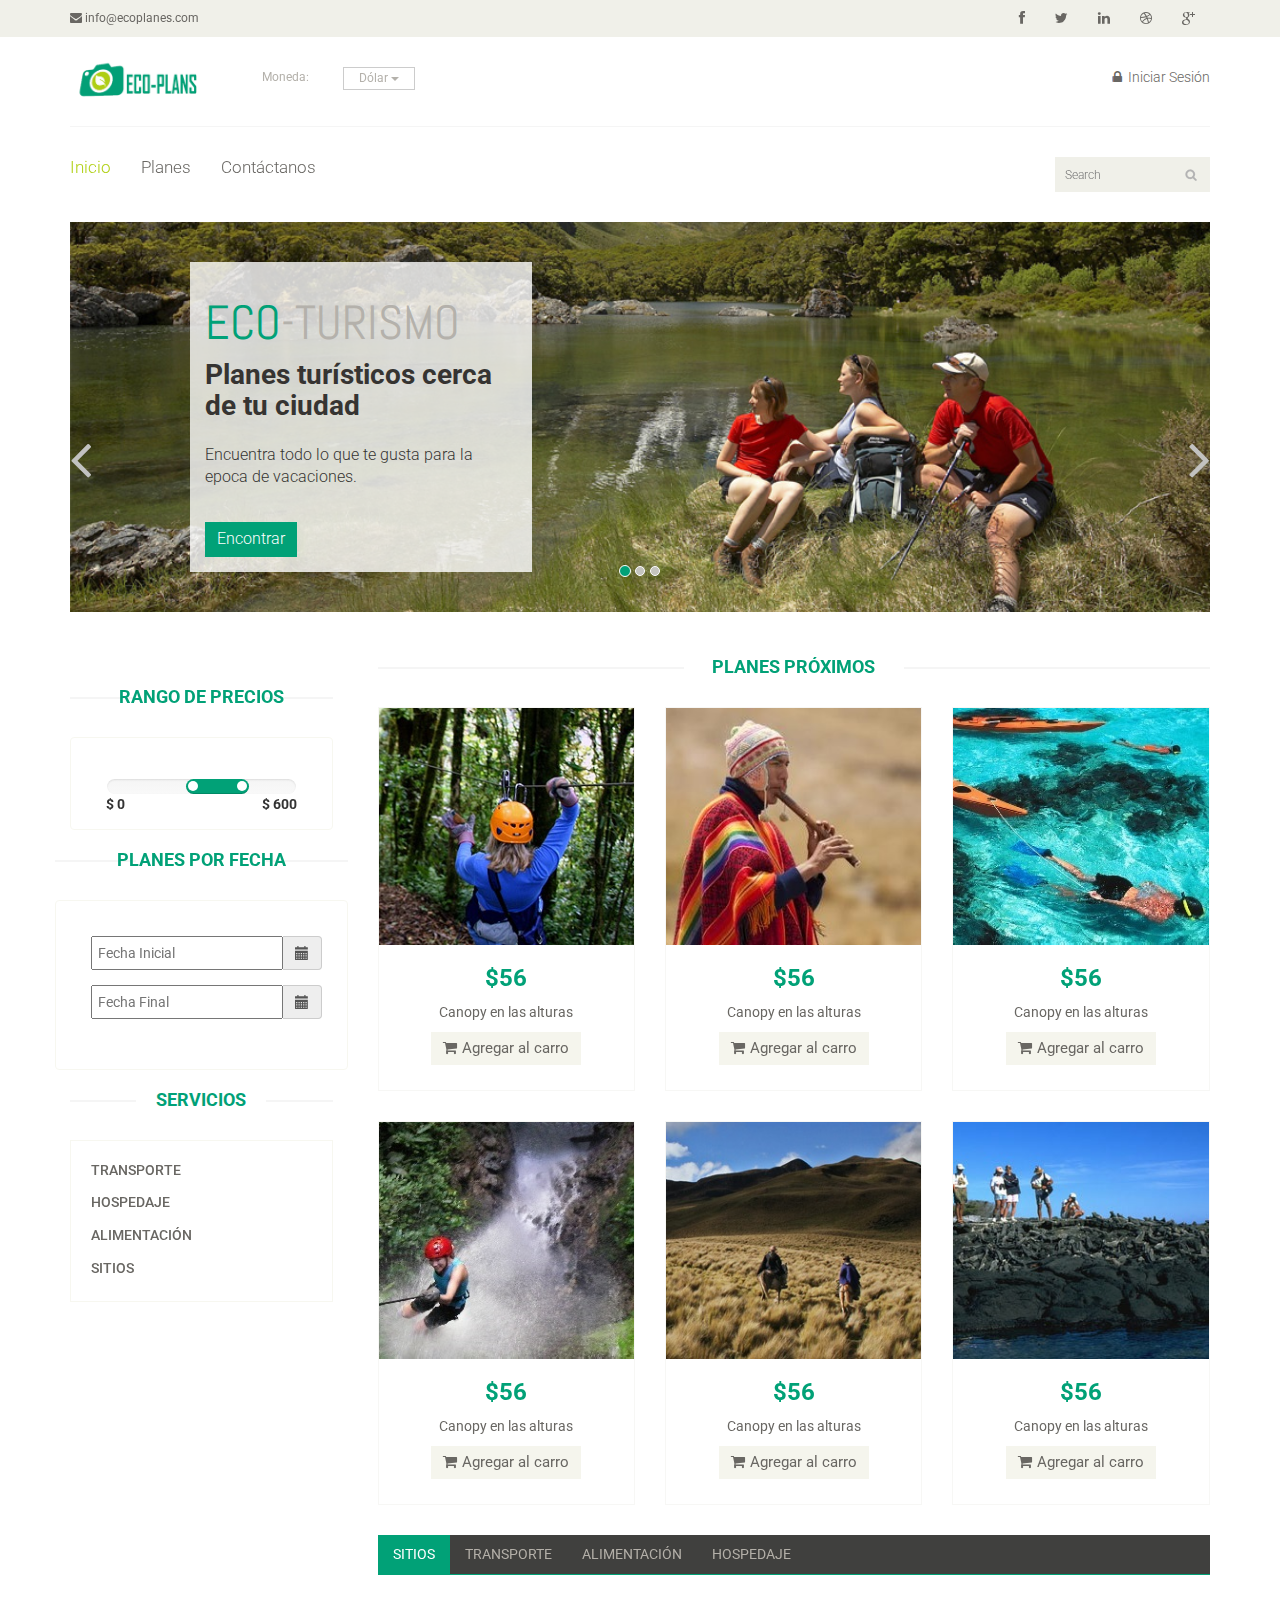
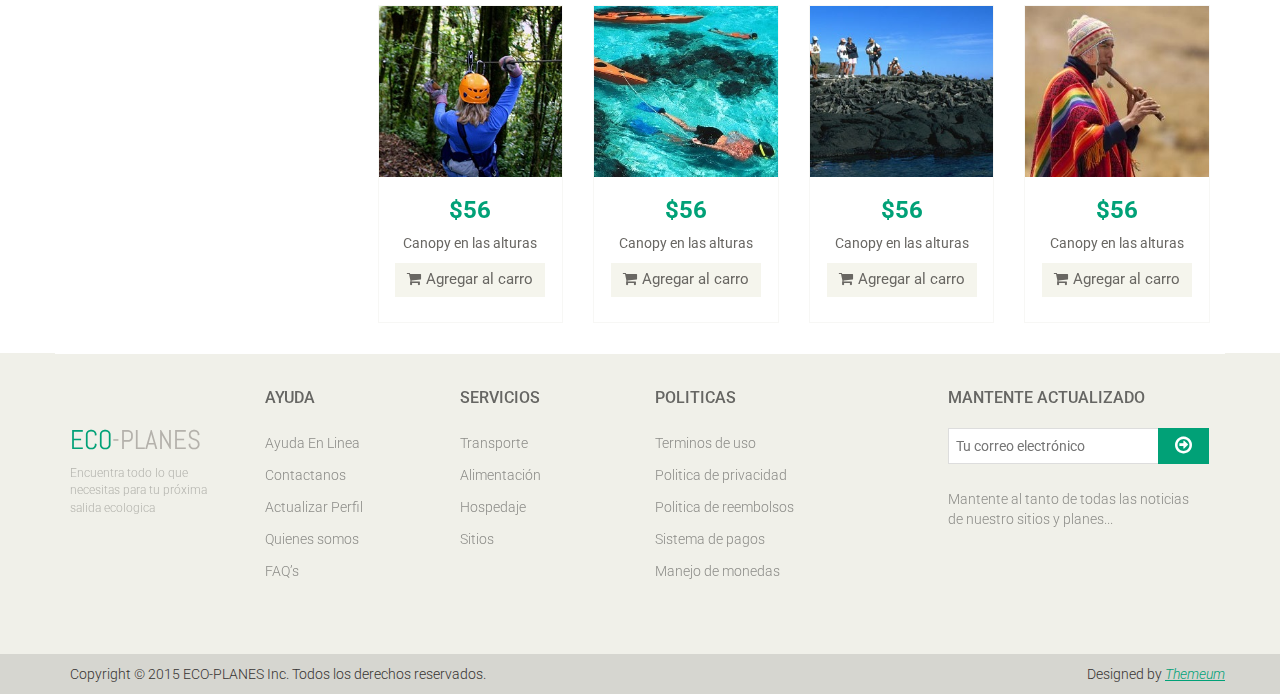
==== commit d4e2a972: "Account template and product maps" ====
--- a/ecoturismoMarketplaceFrontEnd-war/src/main/webapp/index.html
+++ b/ecoturismoMarketplaceFrontEnd-war/src/main/webapp/index.html
@@ -638,17 +638,13 @@
 												<h2>$56</h2>
 												<p>Canopy en las alturas</p>
 												<a style="cursor:pointer" class="btn btn-default add-to-cart"><i class="fa fa-shopping-cart"></i>Agregar al carro</a>
-											</div>
-											
+											</div>											
 										</div>
 									</div>
 								</div>
 							</div>						
 						</div>
 					</div><!--/category-tab-->
-					
-					
-					
 				</div>
 			</div>
 		</div>
--- a/ecoturismoMarketplaceFrontEnd-war/src/main/webapp/css/main.css
+++ b/ecoturismoMarketplaceFrontEnd-war/src/main/webapp/css/main.css
@@ -1217,9 +1217,9 @@
 .product-information {
   border: 1px solid #F7F7F0;
   overflow: hidden;
-  padding-bottom: 60px;
-  padding-left: 60px;
-  padding-top: 60px;
+  padding-bottom: 30px;
+  padding-left: 30px;
+  padding-top: 30px;
   position: relative;
 }
 
@@ -1307,7 +1307,6 @@
 
 
 #reviews ul {
-  background: #FFFFFF;
   border: 0 none;
   list-style: none outside none;
   margin: 0 0 20px;
@@ -1362,7 +1361,7 @@
   background: #F0F0E9;
   border: medium none;
   color: #A6A6A1;
-  height: 195px;
+  height: 100px;
   margin-bottom: 25px;
   margin-top: 15px;
   outline: medium none;
@@ -2425,7 +2424,11 @@
   height: 385px;
   margin-bottom: 70px
 }
-
+.product-map {
+  width: 100%;
+  height: 200px;
+  margin-bottom: 10px
+}
 .contact-info .heading, 
 .contact-form .heading {
   text-transform: capitalize;
